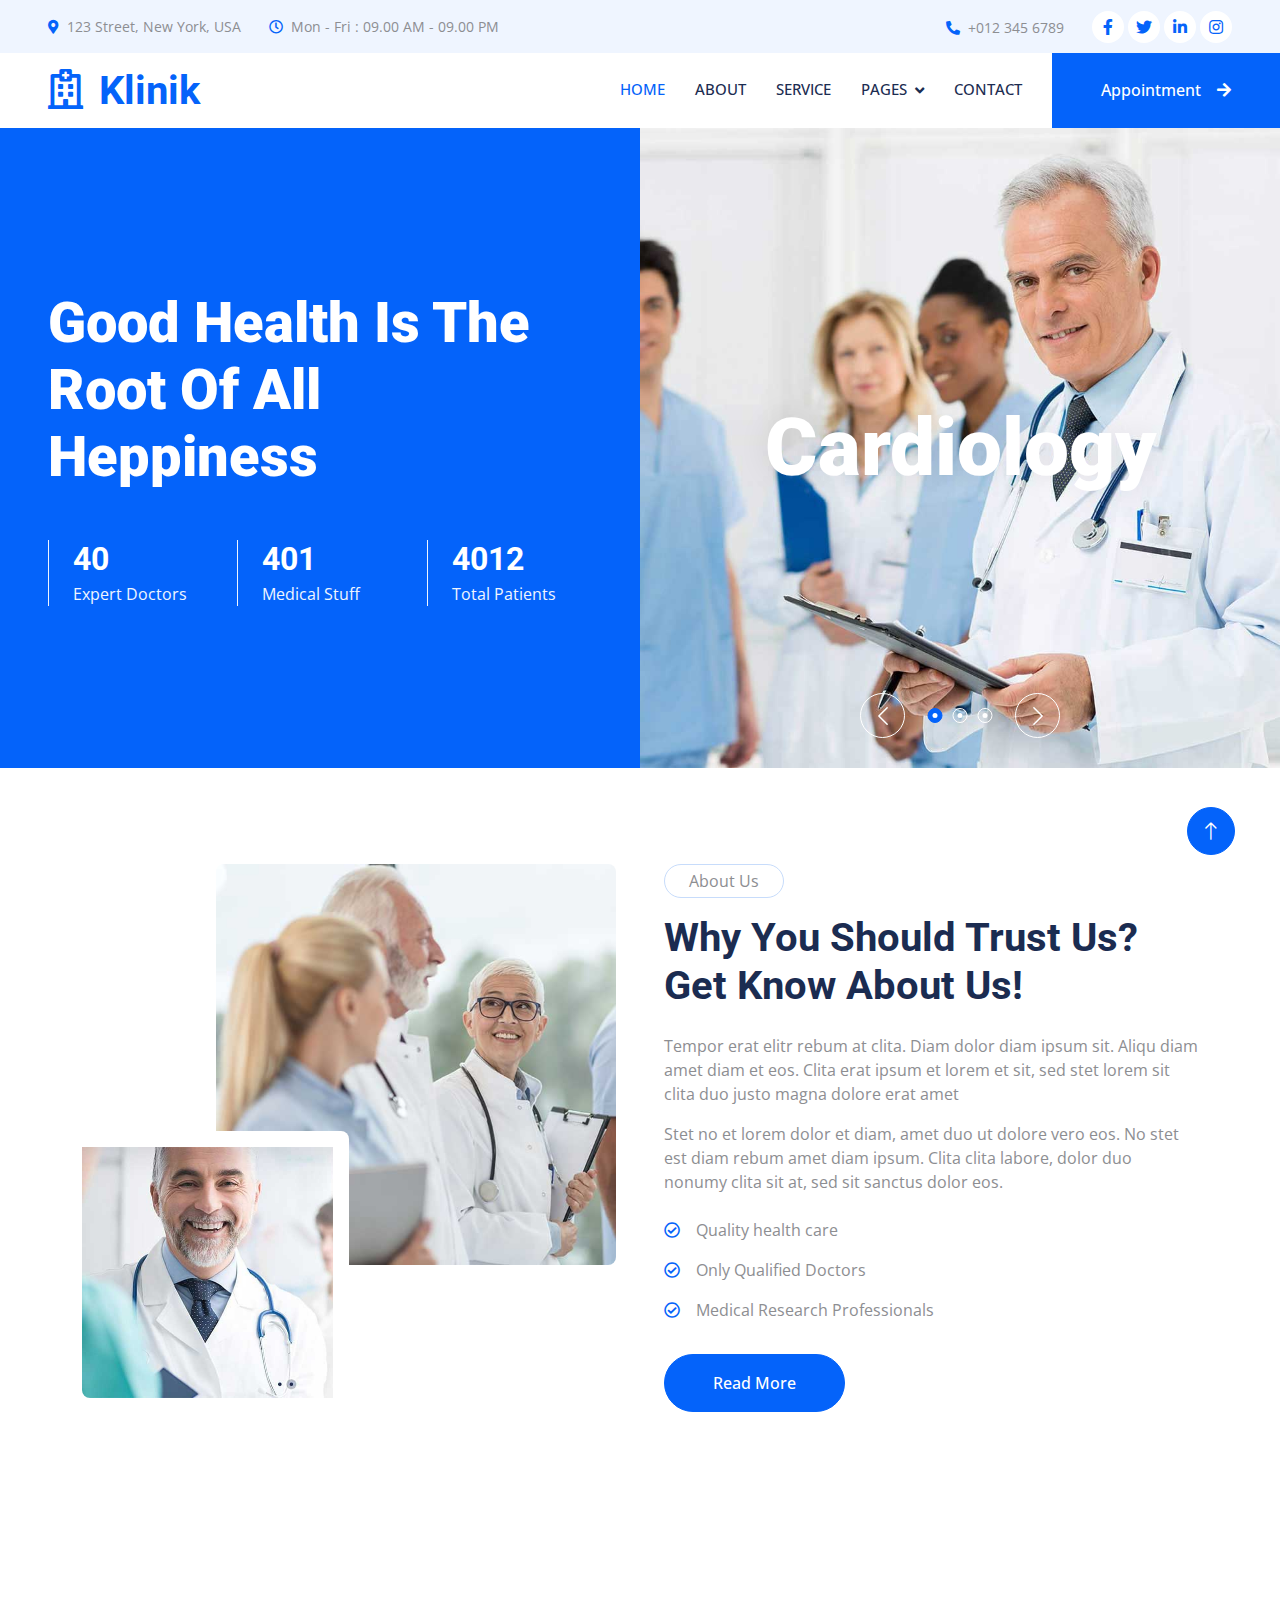
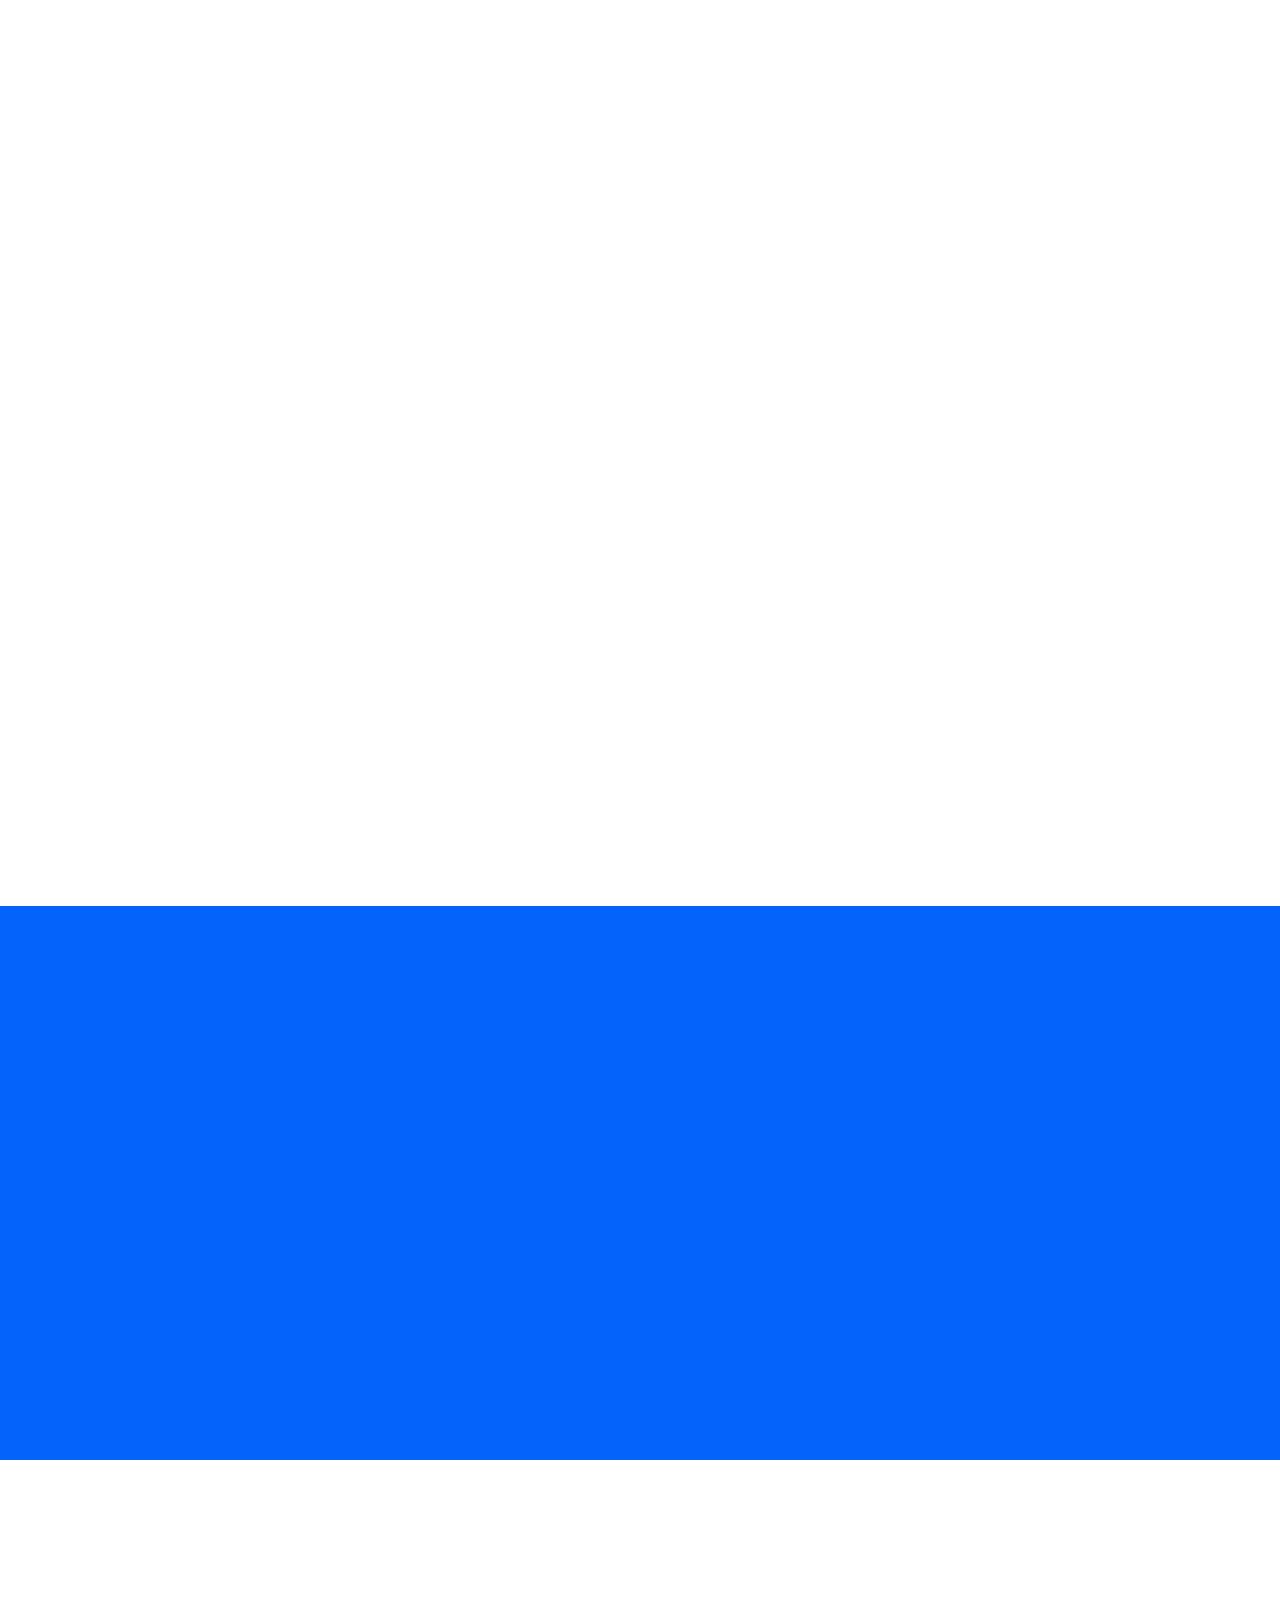
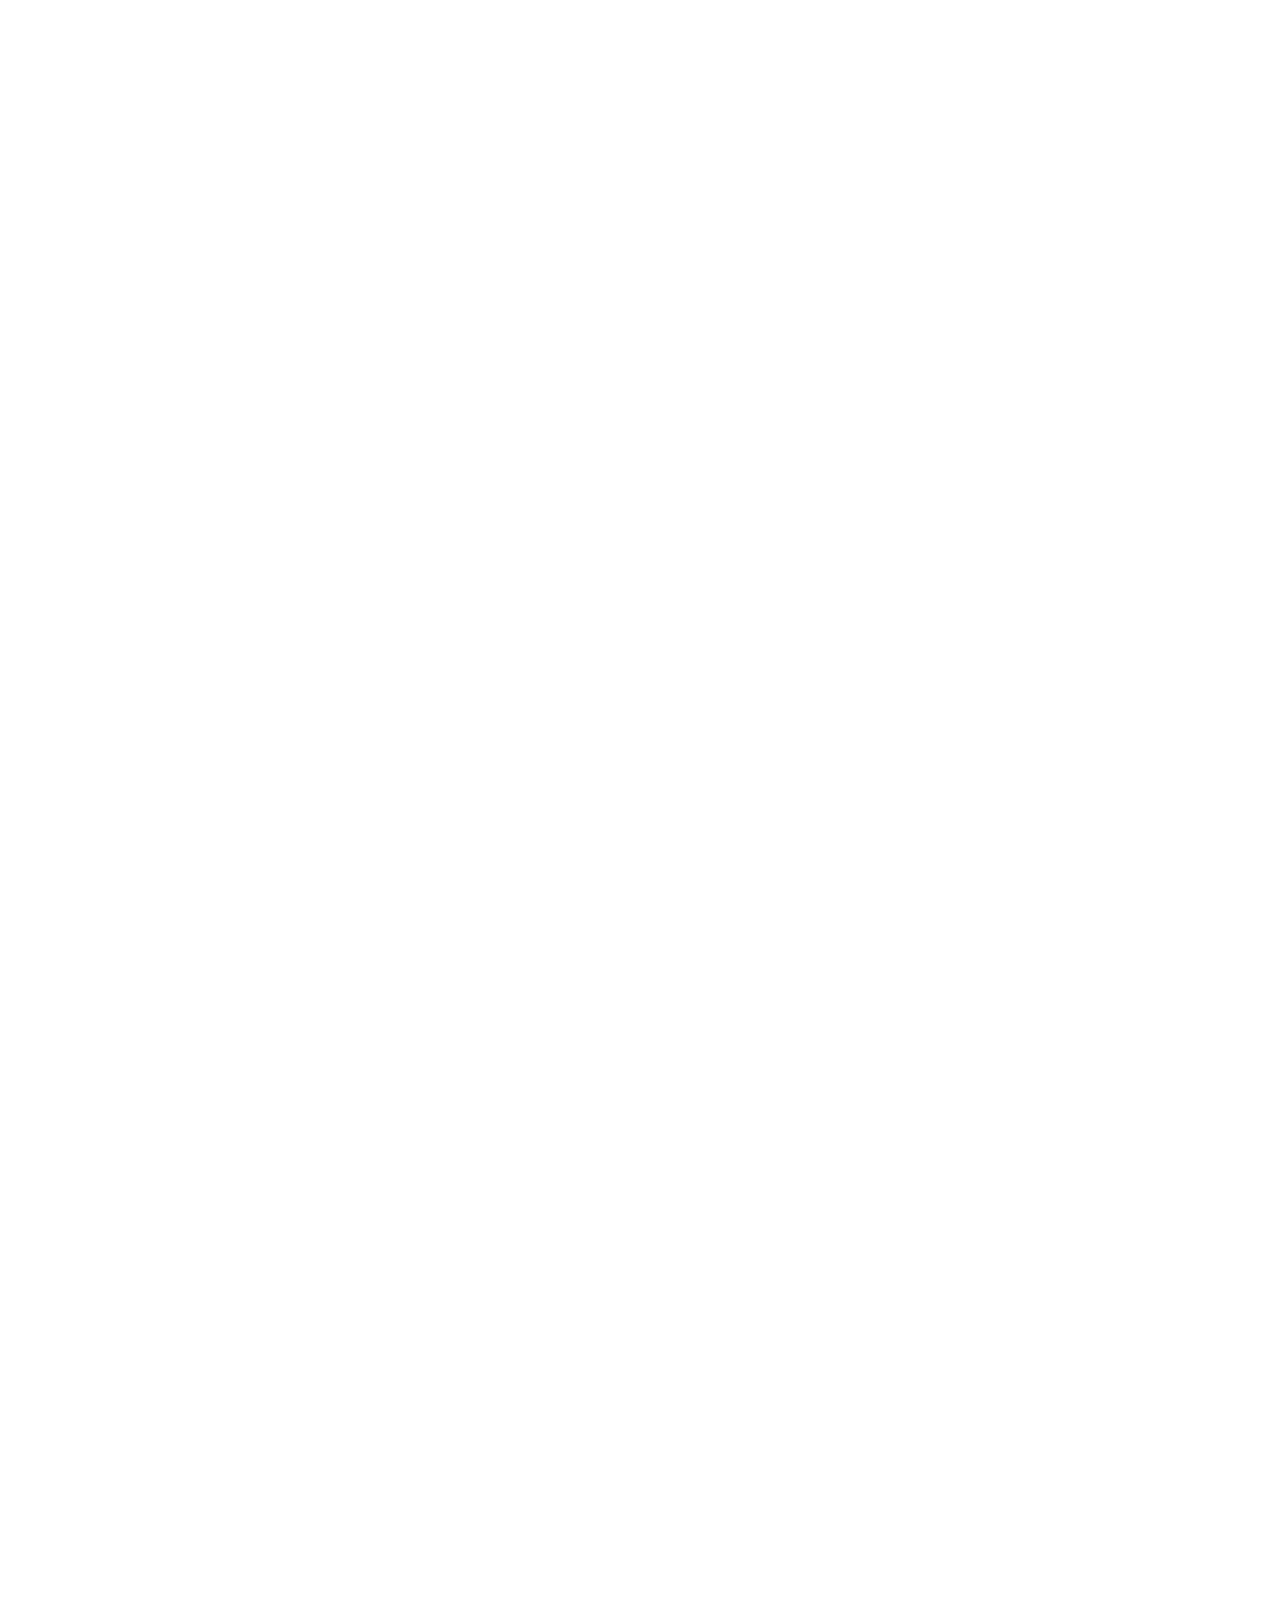
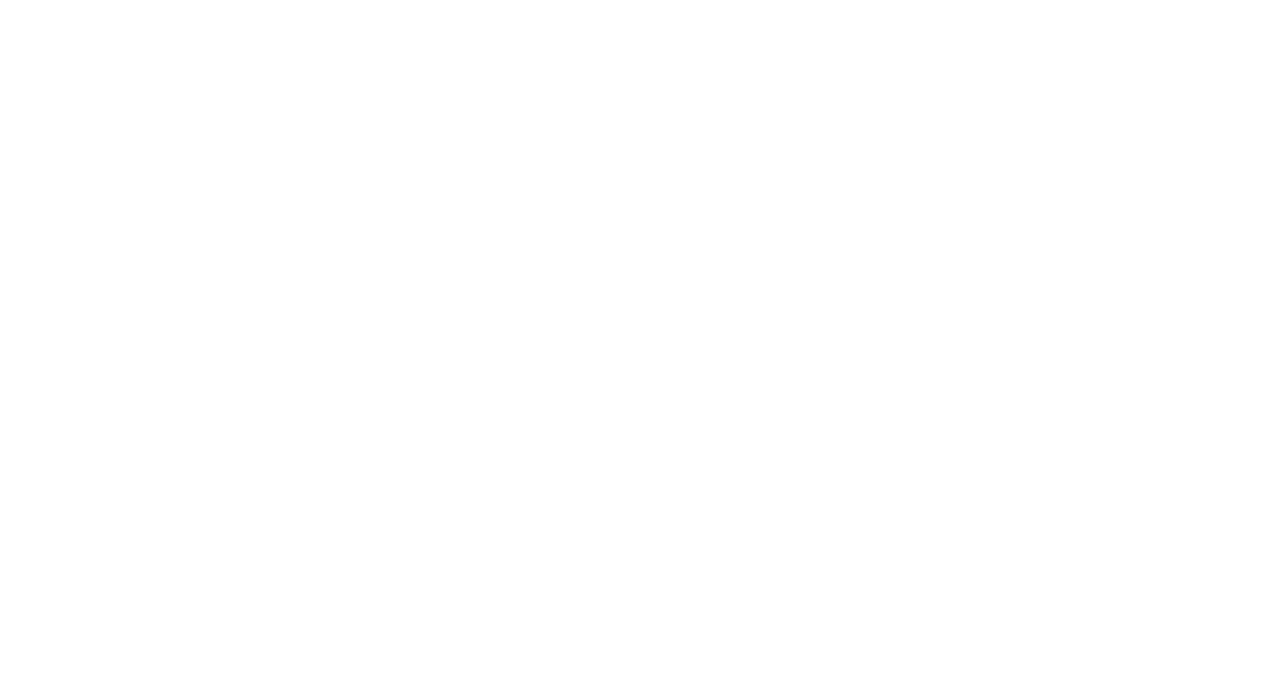
==== index.html @ 99c73f41 "initail commit" ====
<!DOCTYPE html>
<html lang="en">

<head>
    <meta charset="utf-8">
    <title>Klinik - Clinic Website Template</title>
    <meta content="width=device-width, initial-scale=1.0" name="viewport">
    <meta content="" name="keywords">
    <meta content="" name="description">

    <!-- Favicon -->
    <link href="img/favicon.ico" rel="icon">

    <!-- Google Web Fonts -->
    <link rel="preconnect" href="https://fonts.googleapis.com">
    <link rel="preconnect" href="https://fonts.gstatic.com" crossorigin>
    <link href="https://fonts.googleapis.com/css2?family=Open+Sans:wght@400;500&family=Roboto:wght@500;700;900&display=swap" rel="stylesheet"> 

    <!-- Icon Font Stylesheet -->
    <link href="https://cdnjs.cloudflare.com/ajax/libs/font-awesome/5.10.0/css/all.min.css" rel="stylesheet">
    <link href="https://cdn.jsdelivr.net/npm/bootstrap-icons@1.4.1/font/bootstrap-icons.css" rel="stylesheet">

    <!-- Libraries Stylesheet -->
    <link href="lib/animate/animate.min.css" rel="stylesheet">
    <link href="lib/owlcarousel/assets/owl.carousel.min.css" rel="stylesheet">
    <link href="lib/tempusdominus/css/tempusdominus-bootstrap-4.min.css" rel="stylesheet" />

    <!-- Customized Bootstrap Stylesheet -->
    <link href="css/bootstrap.min.css" rel="stylesheet">

    <!-- Template Stylesheet -->
    <link href="css/style.css" rel="stylesheet">
</head>

<body>
    <!-- Spinner Start -->
    <div id="spinner" class="show bg-white position-fixed translate-middle w-100 vh-100 top-50 start-50 d-flex align-items-center justify-content-center">
        <div class="spinner-grow text-primary" style="width: 3rem; height: 3rem;" role="status">
            <span class="sr-only">Loading...</span>
        </div>
    </div>
    <!-- Spinner End -->


    <!-- Topbar Start -->
    <div class="container-fluid bg-light p-0 wow fadeIn" data-wow-delay="0.1s">
        <div class="row gx-0 d-none d-lg-flex">
            <div class="col-lg-7 px-5 text-start">
                <div class="h-100 d-inline-flex align-items-center py-3 me-4">
                    <small class="fa fa-map-marker-alt text-primary me-2"></small>
                    <small>123 Street, New York, USA</small>
                </div>
                <div class="h-100 d-inline-flex align-items-center py-3">
                    <small class="far fa-clock text-primary me-2"></small>
                    <small>Mon - Fri : 09.00 AM - 09.00 PM</small>
                </div>
            </div>
            <div class="col-lg-5 px-5 text-end">
                <div class="h-100 d-inline-flex align-items-center py-3 me-4">
                    <small class="fa fa-phone-alt text-primary me-2"></small>
                    <small>+012 345 6789</small>
                </div>
                <div class="h-100 d-inline-flex align-items-center">
                    <a class="btn btn-sm-square rounded-circle bg-white text-primary me-1" href=""><i class="fab fa-facebook-f"></i></a>
                    <a class="btn btn-sm-square rounded-circle bg-white text-primary me-1" href=""><i class="fab fa-twitter"></i></a>
                    <a class="btn btn-sm-square rounded-circle bg-white text-primary me-1" href=""><i class="fab fa-linkedin-in"></i></a>
                    <a class="btn btn-sm-square rounded-circle bg-white text-primary me-0" href=""><i class="fab fa-instagram"></i></a>
                </div>
            </div>
        </div>
    </div>
    <!-- Topbar End -->


    <!-- Navbar Start -->
    <nav class="navbar navbar-expand-lg bg-white navbar-light sticky-top p-0 wow fadeIn" data-wow-delay="0.1s">
        <a href="index.html" class="navbar-brand d-flex align-items-center px-4 px-lg-5">
            <h1 class="m-0 text-primary"><i class="far fa-hospital me-3"></i>Klinik</h1>
        </a>
        <button type="button" class="navbar-toggler me-4" data-bs-toggle="collapse" data-bs-target="#navbarCollapse">
            <span class="navbar-toggler-icon"></span>
        </button>
        <div class="collapse navbar-collapse" id="navbarCollapse">
            <div class="navbar-nav ms-auto p-4 p-lg-0">
                <a href="index.html" class="nav-item nav-link active">Home</a>
                <a href="about.html" class="nav-item nav-link">About</a>
                <a href="service.html" class="nav-item nav-link">Service</a>
                <div class="nav-item dropdown">
                    <a href="#" class="nav-link dropdown-toggle" data-bs-toggle="dropdown">Pages</a>
                    <div class="dropdown-menu rounded-0 rounded-bottom m-0">
                        <a href="feature.html" class="dropdown-item">Feature</a>
                        <a href="team.html" class="dropdown-item">Our Doctor</a>
                        <a href="appointment.html" class="dropdown-item">Appointment</a>
                        <a href="testimonial.html" class="dropdown-item">Testimonial</a>
                        <a href="404.html" class="dropdown-item">404 Page</a>
                    </div>
                </div>
                <a href="contact.html" class="nav-item nav-link">Contact</a>
            </div>
            <a href="" class="btn btn-primary rounded-0 py-4 px-lg-5 d-none d-lg-block">Appointment<i class="fa fa-arrow-right ms-3"></i></a>
        </div>
    </nav>
    <!-- Navbar End -->


    <!-- Header Start -->
    <div class="container-fluid header bg-primary p-0 mb-5">
        <div class="row g-0 align-items-center flex-column-reverse flex-lg-row">
            <div class="col-lg-6 p-5 wow fadeIn" data-wow-delay="0.1s">
                <h1 class="display-4 text-white mb-5">Good Health Is The Root Of All Heppiness</h1>
                <div class="row g-4">
                    <div class="col-sm-4">
                        <div class="border-start border-light ps-4">
                            <h2 class="text-white mb-1" data-toggle="counter-up">123</h2>
                            <p class="text-light mb-0">Expert Doctors</p>
                        </div>
                    </div>
                    <div class="col-sm-4">
                        <div class="border-start border-light ps-4">
                            <h2 class="text-white mb-1" data-toggle="counter-up">1234</h2>
                            <p class="text-light mb-0">Medical Stuff</p>
                        </div>
                    </div>
                    <div class="col-sm-4">
                        <div class="border-start border-light ps-4">
                            <h2 class="text-white mb-1" data-toggle="counter-up">12345</h2>
                            <p class="text-light mb-0">Total Patients</p>
                        </div>
                    </div>
                </div>
            </div>
            <div class="col-lg-6 wow fadeIn" data-wow-delay="0.5s">
                <div class="owl-carousel header-carousel">
                    <div class="owl-carousel-item position-relative">
                        <img class="img-fluid" src="img/carousel-1.jpg" alt="">
                        <div class="owl-carousel-text">
                            <h1 class="display-1 text-white mb-0">Cardiology</h1>
                        </div>
                    </div>
                    <div class="owl-carousel-item position-relative">
                        <img class="img-fluid" src="img/carousel-2.jpg" alt="">
                        <div class="owl-carousel-text">
                            <h1 class="display-1 text-white mb-0">Neurology</h1>
                        </div>
                    </div>
                    <div class="owl-carousel-item position-relative">
                        <img class="img-fluid" src="img/carousel-3.jpg" alt="">
                        <div class="owl-carousel-text">
                            <h1 class="display-1 text-white mb-0">Pulmonary</h1>
                        </div>
                    </div>
                </div>
            </div>
        </div>
    </div>
    <!-- Header End -->


    <!-- About Start -->
    <div class="container-xxl py-5">
        <div class="container">
            <div class="row g-5">
                <div class="col-lg-6 wow fadeIn" data-wow-delay="0.1s">
                    <div class="d-flex flex-column">
                        <img class="img-fluid rounded w-75 align-self-end" src="img/about-1.jpg" alt="">
                        <img class="img-fluid rounded w-50 bg-white pt-3 pe-3" src="img/about-2.jpg" alt="" style="margin-top: -25%;">
                    </div>
                </div>
                <div class="col-lg-6 wow fadeIn" data-wow-delay="0.5s">
                    <p class="d-inline-block border rounded-pill py-1 px-4">About Us</p>
                    <h1 class="mb-4">Why You Should Trust Us? Get Know About Us!</h1>
                    <p>Tempor erat elitr rebum at clita. Diam dolor diam ipsum sit. Aliqu diam amet diam et eos. Clita erat ipsum et lorem et sit, sed stet lorem sit clita duo justo magna dolore erat amet</p>
                    <p class="mb-4">Stet no et lorem dolor et diam, amet duo ut dolore vero eos. No stet est diam rebum amet diam ipsum. Clita clita labore, dolor duo nonumy clita sit at, sed sit sanctus dolor eos.</p>
                    <p><i class="far fa-check-circle text-primary me-3"></i>Quality health care</p>
                    <p><i class="far fa-check-circle text-primary me-3"></i>Only Qualified Doctors</p>
                    <p><i class="far fa-check-circle text-primary me-3"></i>Medical Research Professionals</p>
                    <a class="btn btn-primary rounded-pill py-3 px-5 mt-3" href="">Read More</a>
                </div>
            </div>
        </div>
    </div>
    <!-- About End -->


    <!-- Service Start -->
    <div class="container-xxl py-5">
        <div class="container">
            <div class="text-center mx-auto mb-5 wow fadeInUp" data-wow-delay="0.1s" style="max-width: 600px;">
                <p class="d-inline-block border rounded-pill py-1 px-4">Services</p>
                <h1>Health Care Solutions</h1>
            </div>
            <div class="row g-4">
                <div class="col-lg-4 col-md-6 wow fadeInUp" data-wow-delay="0.1s">
                    <div class="service-item bg-light rounded h-100 p-5">
                        <div class="d-inline-flex align-items-center justify-content-center bg-white rounded-circle mb-4" style="width: 65px; height: 65px;">
                            <i class="fa fa-heartbeat text-primary fs-4"></i>
                        </div>
                        <h4 class="mb-3">Cardiology</h4>
                        <p class="mb-4">Erat ipsum justo amet duo et elitr dolor, est duo duo eos lorem sed diam stet diam sed stet.</p>
                        <a class="btn" href=""><i class="fa fa-plus text-primary me-3"></i>Read More</a>
                    </div>
                </div>
                <div class="col-lg-4 col-md-6 wow fadeInUp" data-wow-delay="0.3s">
                    <div class="service-item bg-light rounded h-100 p-5">
                        <div class="d-inline-flex align-items-center justify-content-center bg-white rounded-circle mb-4" style="width: 65px; height: 65px;">
                            <i class="fa fa-x-ray text-primary fs-4"></i>
                        </div>
                        <h4 class="mb-3">Pulmonary</h4>
                        <p class="mb-4">Erat ipsum justo amet duo et elitr dolor, est duo duo eos lorem sed diam stet diam sed stet.</p>
                        <a class="btn" href=""><i class="fa fa-plus text-primary me-3"></i>Read More</a>
                    </div>
                </div>
                <div class="col-lg-4 col-md-6 wow fadeInUp" data-wow-delay="0.5s">
                    <div class="service-item bg-light rounded h-100 p-5">
                        <div class="d-inline-flex align-items-center justify-content-center bg-white rounded-circle mb-4" style="width: 65px; height: 65px;">
                            <i class="fa fa-brain text-primary fs-4"></i>
                        </div>
                        <h4 class="mb-3">Neurology</h4>
                        <p class="mb-4">Erat ipsum justo amet duo et elitr dolor, est duo duo eos lorem sed diam stet diam sed stet.</p>
                        <a class="btn" href=""><i class="fa fa-plus text-primary me-3"></i>Read More</a>
                    </div>
                </div>
                <div class="col-lg-4 col-md-6 wow fadeInUp" data-wow-delay="0.1s">
                    <div class="service-item bg-light rounded h-100 p-5">
                        <div class="d-inline-flex align-items-center justify-content-center bg-white rounded-circle mb-4" style="width: 65px; height: 65px;">
                            <i class="fa fa-wheelchair text-primary fs-4"></i>
                        </div>
                        <h4 class="mb-3">Orthopedics</h4>
                        <p class="mb-4">Erat ipsum justo amet duo et elitr dolor, est duo duo eos lorem sed diam stet diam sed stet.</p>
                        <a class="btn" href=""><i class="fa fa-plus text-primary me-3"></i>Read More</a>
                    </div>
                </div>
                <div class="col-lg-4 col-md-6 wow fadeInUp" data-wow-delay="0.3s">
                    <div class="service-item bg-light rounded h-100 p-5">
                        <div class="d-inline-flex align-items-center justify-content-center bg-white rounded-circle mb-4" style="width: 65px; height: 65px;">
                            <i class="fa fa-tooth text-primary fs-4"></i>
                        </div>
                        <h4 class="mb-3">Dental Surgery</h4>
                        <p class="mb-4">Erat ipsum justo amet duo et elitr dolor, est duo duo eos lorem sed diam stet diam sed stet.</p>
                        <a class="btn" href=""><i class="fa fa-plus text-primary me-3"></i>Read More</a>
                    </div>
                </div>
                <div class="col-lg-4 col-md-6 wow fadeInUp" data-wow-delay="0.5s">
                    <div class="service-item bg-light rounded h-100 p-5">
                        <div class="d-inline-flex align-items-center justify-content-center bg-white rounded-circle mb-4" style="width: 65px; height: 65px;">
                            <i class="fa fa-vials text-primary fs-4"></i>
                        </div>
                        <h4 class="mb-3">Laboratory</h4>
                        <p class="mb-4">Erat ipsum justo amet duo et elitr dolor, est duo duo eos lorem sed diam stet diam sed stet.</p>
                        <a class="btn" href=""><i class="fa fa-plus text-primary me-3"></i>Read More</a>
                    </div>
                </div>
            </div>
        </div>
    </div>
    <!-- Service End -->


    <!-- Feature Start -->
    <div class="container-fluid bg-primary overflow-hidden my-5 px-lg-0">
        <div class="container feature px-lg-0">
            <div class="row g-0 mx-lg-0">
                <div class="col-lg-6 feature-text py-5 wow fadeIn" data-wow-delay="0.1s">
                    <div class="p-lg-5 ps-lg-0">
                        <p class="d-inline-block border rounded-pill text-light py-1 px-4">Features</p>
                        <h1 class="text-white mb-4">Why Choose Us</h1>
                        <p class="text-white mb-4 pb-2">Tempor erat elitr rebum at clita. Diam dolor diam ipsum sit. Aliqu diam amet diam et eos. Clita erat ipsum et lorem et sit, sed stet lorem sit clita duo justo erat amet</p>
                        <div class="row g-4">
                            <div class="col-6">
                                <div class="d-flex align-items-center">
                                    <div class="d-flex flex-shrink-0 align-items-center justify-content-center rounded-circle bg-light" style="width: 55px; height: 55px;">
                                        <i class="fa fa-user-md text-primary"></i>
                                    </div>
                                    <div class="ms-4">
                                        <p class="text-white mb-2">Experience</p>
                                        <h5 class="text-white mb-0">Doctors</h5>
                                    </div>
                                </div>
                            </div>
                            <div class="col-6">
                                <div class="d-flex align-items-center">
                                    <div class="d-flex flex-shrink-0 align-items-center justify-content-center rounded-circle bg-light" style="width: 55px; height: 55px;">
                                        <i class="fa fa-check text-primary"></i>
                                    </div>
                                    <div class="ms-4">
                                        <p class="text-white mb-2">Quality</p>
                                        <h5 class="text-white mb-0">Services</h5>
                                    </div>
                                </div>
                            </div>
                            <div class="col-6">
                                <div class="d-flex align-items-center">
                                    <div class="d-flex flex-shrink-0 align-items-center justify-content-center rounded-circle bg-light" style="width: 55px; height: 55px;">
                                        <i class="fa fa-comment-medical text-primary"></i>
                                    </div>
                                    <div class="ms-4">
                                        <p class="text-white mb-2">Positive</p>
                                        <h5 class="text-white mb-0">Consultation</h5>
                                    </div>
                                </div>
                            </div>
                            <div class="col-6">
                                <div class="d-flex align-items-center">
                                    <div class="d-flex flex-shrink-0 align-items-center justify-content-center rounded-circle bg-light" style="width: 55px; height: 55px;">
                                        <i class="fa fa-headphones text-primary"></i>
                                    </div>
                                    <div class="ms-4">
                                        <p class="text-white mb-2">24 Hours</p>
                                        <h5 class="text-white mb-0">Support</h5>
                                    </div>
                                </div>
                            </div>
                        </div>
                    </div>
                </div>
                <div class="col-lg-6 pe-lg-0 wow fadeIn" data-wow-delay="0.5s" style="min-height: 400px;">
                    <div class="position-relative h-100">
                        <img class="position-absolute img-fluid w-100 h-100" src="img/feature.jpg" style="object-fit: cover;" alt="">
                    </div>
                </div>
            </div>
        </div>
    </div>
    <!-- Feature End -->


    <!-- Team Start -->
    <div class="container-xxl py-5">
        <div class="container">
            <div class="text-center mx-auto mb-5 wow fadeInUp" data-wow-delay="0.1s" style="max-width: 600px;">
                <p class="d-inline-block border rounded-pill py-1 px-4">Doctors</p>
                <h1>Our Experience Doctors</h1>
            </div>
            <div class="row g-4">
                <div class="col-lg-3 col-md-6 wow fadeInUp" data-wow-delay="0.1s">
                    <div class="team-item position-relative rounded overflow-hidden">
                        <div class="overflow-hidden">
                            <img class="img-fluid" src="img/team-1.jpg" alt="">
                        </div>
                        <div class="team-text bg-light text-center p-4">
                            <h5>Doctor Name</h5>
                            <p class="text-primary">Department</p>
                            <div class="team-social text-center">
                                <a class="btn btn-square" href=""><i class="fab fa-facebook-f"></i></a>
                                <a class="btn btn-square" href=""><i class="fab fa-twitter"></i></a>
                                <a class="btn btn-square" href=""><i class="fab fa-instagram"></i></a>
                            </div>
                        </div>
                    </div>
                </div>
                <div class="col-lg-3 col-md-6 wow fadeInUp" data-wow-delay="0.3s">
                    <div class="team-item position-relative rounded overflow-hidden">
                        <div class="overflow-hidden">
                            <img class="img-fluid" src="img/team-2.jpg" alt="">
                        </div>
                        <div class="team-text bg-light text-center p-4">
                            <h5>Doctor Name</h5>
                            <p class="text-primary">Department</p>
                            <div class="team-social text-center">
                                <a class="btn btn-square" href=""><i class="fab fa-facebook-f"></i></a>
                                <a class="btn btn-square" href=""><i class="fab fa-twitter"></i></a>
                                <a class="btn btn-square" href=""><i class="fab fa-instagram"></i></a>
                            </div>
                        </div>
                    </div>
                </div>
                <div class="col-lg-3 col-md-6 wow fadeInUp" data-wow-delay="0.5s">
                    <div class="team-item position-relative rounded overflow-hidden">
                        <div class="overflow-hidden">
                            <img class="img-fluid" src="img/team-3.jpg" alt="">
                        </div>
                        <div class="team-text bg-light text-center p-4">
                            <h5>Doctor Name</h5>
                            <p class="text-primary">Department</p>
                            <div class="team-social text-center">
                                <a class="btn btn-square" href=""><i class="fab fa-facebook-f"></i></a>
                                <a class="btn btn-square" href=""><i class="fab fa-twitter"></i></a>
                                <a class="btn btn-square" href=""><i class="fab fa-instagram"></i></a>
                            </div>
                        </div>
                    </div>
                </div>
                <div class="col-lg-3 col-md-6 wow fadeInUp" data-wow-delay="0.7s">
                    <div class="team-item position-relative rounded overflow-hidden">
                        <div class="overflow-hidden">
                            <img class="img-fluid" src="img/team-4.jpg" alt="">
                        </div>
                        <div class="team-text bg-light text-center p-4">
                            <h5>Doctor Name</h5>
                            <p class="text-primary">Department</p>
                            <div class="team-social text-center">
                                <a class="btn btn-square" href=""><i class="fab fa-facebook-f"></i></a>
                                <a class="btn btn-square" href=""><i class="fab fa-twitter"></i></a>
                                <a class="btn btn-square" href=""><i class="fab fa-instagram"></i></a>
                            </div>
                        </div>
                    </div>
                </div>
            </div>
        </div>
    </div>
    <!-- Team End -->


    <!-- Appointment Start -->
    <div class="container-xxl py-5">
        <div class="container">
            <div class="row g-5">
                <div class="col-lg-6 wow fadeInUp" data-wow-delay="0.1s">
                    <p class="d-inline-block border rounded-pill py-1 px-4">Appointment</p>
                    <h1 class="mb-4">Make An Appointment To Visit Our Doctor</h1>
                    <p class="mb-4">Tempor erat elitr rebum at clita. Diam dolor diam ipsum sit. Aliqu diam amet diam et eos. Clita erat ipsum et lorem et sit, sed stet lorem sit clita duo justo magna dolore erat amet</p>
                    <div class="bg-light rounded d-flex align-items-center p-5 mb-4">
                        <div class="d-flex flex-shrink-0 align-items-center justify-content-center rounded-circle bg-white" style="width: 55px; height: 55px;">
                            <i class="fa fa-phone-alt text-primary"></i>
                        </div>
                        <div class="ms-4">
                            <p class="mb-2">Call Us Now</p>
                            <h5 class="mb-0">+012 345 6789</h5>
                        </div>
                    </div>
                    <div class="bg-light rounded d-flex align-items-center p-5">
                        <div class="d-flex flex-shrink-0 align-items-center justify-content-center rounded-circle bg-white" style="width: 55px; height: 55px;">
                            <i class="fa fa-envelope-open text-primary"></i>
                        </div>
                        <div class="ms-4">
                            <p class="mb-2">Mail Us Now</p>
                            <h5 class="mb-0">info@example.com</h5>
                        </div>
                    </div>
                </div>
                <div class="col-lg-6 wow fadeInUp" data-wow-delay="0.5s">
                    <div class="bg-light rounded h-100 d-flex align-items-center p-5">
                        <form>
                            <div class="row g-3">
                                <div class="col-12 col-sm-6">
                                    <input type="text" class="form-control border-0" placeholder="Your Name" style="height: 55px;">
                                </div>
                                <div class="col-12 col-sm-6">
                                    <input type="email" class="form-control border-0" placeholder="Your Email" style="height: 55px;">
                                </div>
                                <div class="col-12 col-sm-6">
                                    <input type="text" class="form-control border-0" placeholder="Your Mobile" style="height: 55px;">
                                </div>
                                <div class="col-12 col-sm-6">
                                    <select class="form-select border-0" style="height: 55px;">
                                        <option selected>Choose Doctor</option>
                                        <option value="1">Doctor 1</option>
                                        <option value="2">Doctor 2</option>
                                        <option value="3">Doctor 3</option>
                                    </select>
                                </div>
                                <div class="col-12 col-sm-6">
                                    <div class="date" id="date" data-target-input="nearest">
                                        <input type="text"
                                            class="form-control border-0 datetimepicker-input"
                                            placeholder="Choose Date" data-target="#date" data-toggle="datetimepicker" style="height: 55px;">
                                    </div>
                                </div>
                                <div class="col-12 col-sm-6">
                                    <div class="time" id="time" data-target-input="nearest">
                                        <input type="text"
                                            class="form-control border-0 datetimepicker-input"
                                            placeholder="Choose Date" data-target="#time" data-toggle="datetimepicker" style="height: 55px;">
                                    </div>
                                </div>
                                <div class="col-12">
                                    <textarea class="form-control border-0" rows="5" placeholder="Describe your problem"></textarea>
                                </div>
                                <div class="col-12">
                                    <button class="btn btn-primary w-100 py-3" type="submit">Book Appointment</button>
                                </div>
                            </div>
                        </form>
                    </div>
                </div>
            </div>
        </div>
    </div>
    <!-- Appointment End -->


    <!-- Testimonial Start -->
    <div class="container-xxl py-5">
        <div class="container">
            <div class="text-center mx-auto mb-5 wow fadeInUp" data-wow-delay="0.1s" style="max-width: 600px;">
                <p class="d-inline-block border rounded-pill py-1 px-4">Testimonial</p>
                <h1>What Say Our Patients!</h1>
            </div>
            <div class="owl-carousel testimonial-carousel wow fadeInUp" data-wow-delay="0.1s">
                <div class="testimonial-item text-center">
                    <img class="img-fluid bg-light rounded-circle p-2 mx-auto mb-4" src="img/testimonial-1.jpg" style="width: 100px; height: 100px;">
                    <div class="testimonial-text rounded text-center p-4">
                        <p>Clita clita tempor justo dolor ipsum amet kasd amet duo justo duo duo labore sed sed. Magna ut diam sit et amet stet eos sed clita erat magna elitr erat sit sit erat at rebum justo sea clita.</p>
                        <h5 class="mb-1">Patient Name</h5>
                        <span class="fst-italic">Profession</span>
                    </div>
                </div>
                <div class="testimonial-item text-center">
                    <img class="img-fluid bg-light rounded-circle p-2 mx-auto mb-4" src="img/testimonial-2.jpg" style="width: 100px; height: 100px;">
                    <div class="testimonial-text rounded text-center p-4">
                        <p>Clita clita tempor justo dolor ipsum amet kasd amet duo justo duo duo labore sed sed. Magna ut diam sit et amet stet eos sed clita erat magna elitr erat sit sit erat at rebum justo sea clita.</p>
                        <h5 class="mb-1">Patient Name</h5>
                        <span class="fst-italic">Profession</span>
                    </div>
                </div>
                <div class="testimonial-item text-center">
                    <img class="img-fluid bg-light rounded-circle p-2 mx-auto mb-4" src="img/testimonial-3.jpg" style="width: 100px; height: 100px;">
                    <div class="testimonial-text rounded text-center p-4">
                        <p>Clita clita tempor justo dolor ipsum amet kasd amet duo justo duo duo labore sed sed. Magna ut diam sit et amet stet eos sed clita erat magna elitr erat sit sit erat at rebum justo sea clita.</p>
                        <h5 class="mb-1">Patient Name</h5>
                        <span class="fst-italic">Profession</span>
                    </div>
                </div>
            </div>
        </div>
    </div>
    <!-- Testimonial End -->


    <!-- Footer Start -->
    <div class="container-fluid bg-dark text-light footer mt-5 pt-5 wow fadeIn" data-wow-delay="0.1s">
        <div class="container py-5">
            <div class="row g-5">
                <div class="col-lg-3 col-md-6">
                    <h5 class="text-light mb-4">Address</h5>
                    <p class="mb-2"><i class="fa fa-map-marker-alt me-3"></i>123 Street, New York, USA</p>
                    <p class="mb-2"><i class="fa fa-phone-alt me-3"></i>+012 345 67890</p>
                    <p class="mb-2"><i class="fa fa-envelope me-3"></i>info@example.com</p>
                    <div class="d-flex pt-2">
                        <a class="btn btn-outline-light btn-social rounded-circle" href=""><i class="fab fa-twitter"></i></a>
                        <a class="btn btn-outline-light btn-social rounded-circle" href=""><i class="fab fa-facebook-f"></i></a>
                        <a class="btn btn-outline-light btn-social rounded-circle" href=""><i class="fab fa-youtube"></i></a>
                        <a class="btn btn-outline-light btn-social rounded-circle" href=""><i class="fab fa-linkedin-in"></i></a>
                    </div>
                </div>
                <div class="col-lg-3 col-md-6">
                    <h5 class="text-light mb-4">Services</h5>
                    <a class="btn btn-link" href="">Cardiology</a>
                    <a class="btn btn-link" href="">Pulmonary</a>
                    <a class="btn btn-link" href="">Neurology</a>
                    <a class="btn btn-link" href="">Orthopedics</a>
                    <a class="btn btn-link" href="">Laboratory</a>
                </div>
                <div class="col-lg-3 col-md-6">
                    <h5 class="text-light mb-4">Quick Links</h5>
                    <a class="btn btn-link" href="">About Us</a>
                    <a class="btn btn-link" href="">Contact Us</a>
                    <a class="btn btn-link" href="">Our Services</a>
                    <a class="btn btn-link" href="">Terms & Condition</a>
                    <a class="btn btn-link" href="">Support</a>
                </div>
                <div class="col-lg-3 col-md-6">
                    <h5 class="text-light mb-4">Newsletter</h5>
                    <p>Dolor amet sit justo amet elitr clita ipsum elitr est.</p>
                    <div class="position-relative mx-auto" style="max-width: 400px;">
                        <input class="form-control border-0 w-100 py-3 ps-4 pe-5" type="text" placeholder="Your email">
                        <button type="button" class="btn btn-primary py-2 position-absolute top-0 end-0 mt-2 me-2">SignUp</button>
                    </div>
                </div>
            </div>
        </div>
        <div class="container">
            <div class="copyright">
                <div class="row">
                    <div class="col-md-6 text-center text-md-start mb-3 mb-md-0">
                        &copy; <a class="border-bottom" href="#">Your Site Name</a>, All Right Reserved.
                    </div>
                    <div class="col-md-6 text-center text-md-end">
                        <!--/*** This template is free as long as you keep the footer author’s credit link/attribution link/backlink. If you'd like to use the template without the footer author’s credit link/attribution link/backlink, you can purchase the Credit Removal License from "https://htmlcodex.com/credit-removal". Thank you for your support. ***/-->
                        Designed By <a class="border-bottom" href="https://htmlcodex.com">HTML Codex</a>
                    </div>
                </div>
            </div>
        </div>
    </div>
    <!-- Footer End -->


    <!-- Back to Top -->
    <a href="#" class="btn btn-lg btn-primary btn-lg-square rounded-circle back-to-top"><i class="bi bi-arrow-up"></i></a>


    <!-- JavaScript Libraries -->
    <script src="https://code.jquery.com/jquery-3.4.1.min.js"></script>
    <script src="https://cdn.jsdelivr.net/npm/bootstrap@5.0.0/dist/js/bootstrap.bundle.min.js"></script>
    <script src="lib/wow/wow.min.js"></script>
    <script src="lib/easing/easing.min.js"></script>
    <script src="lib/waypoints/waypoints.min.js"></script>
    <script src="lib/counterup/counterup.min.js"></script>
    <script src="lib/owlcarousel/owl.carousel.min.js"></script>
    <script src="lib/tempusdominus/js/moment.min.js"></script>
    <script src="lib/tempusdominus/js/moment-timezone.min.js"></script>
    <script src="lib/tempusdominus/js/tempusdominus-bootstrap-4.min.js"></script>

    <!-- Template Javascript -->
    <script src="js/main.js"></script>
</body>

</html>
---- css/style.css ----
/********** Template CSS **********/
:root {
    --primary: #0463FA;
    --light: #EFF5FF;
    --dark: #1B2C51;
}

.fw-medium {
    font-weight: 500 !important;
}

.fw-bold {
    font-weight: 700 !important;
}

.fw-black {
    font-weight: 900 !important;
}

.back-to-top {
    position: fixed;
    display: none;
    right: 45px;
    bottom: 45px;
    z-index: 99;
}


/*** Spinner ***/
#spinner {
    opacity: 0;
    visibility: hidden;
    transition: opacity .5s ease-out, visibility 0s linear .5s;
    z-index: 99999;
}

#spinner.show {
    transition: opacity .5s ease-out, visibility 0s linear 0s;
    visibility: visible;
    opacity: 1;
}


/*** Button ***/
.btn {
    font-weight: 500;
    transition: .5s;
}

.btn.btn-primary,
.btn.btn-secondary {
    color: #FFFFFF;
}

.btn-square {
    width: 38px;
    height: 38px;
}

.btn-sm-square {
    width: 32px;
    height: 32px;
}

.btn-lg-square {
    width: 48px;
    height: 48px;
}

.btn-square,
.btn-sm-square,
.btn-lg-square {
    padding: 0;
    display: flex;
    align-items: center;
    justify-content: center;
    font-weight: normal;
}


/*** Navbar ***/
.navbar .dropdown-toggle::after {
    border: none;
    content: "\f107";
    font-family: "Font Awesome 5 Free";
    font-weight: 900;
    vertical-align: middle;
    margin-left: 8px;
}

.navbar .navbar-nav .nav-link {
    margin-right: 30px;
    padding: 25px 0;
    color: #FFFFFF;
    font-size: 15px;
    font-weight: 500;
    text-transform: uppercase;
    outline: none;
}

.navbar .navbar-nav .nav-link:hover,
.navbar .navbar-nav .nav-link.active {
    color: var(--primary);
}

@media (max-width: 991.98px) {
    .navbar .navbar-nav .nav-link  {
        margin-right: 0;
        padding: 10px 0;
    }

    .navbar .navbar-nav {
        border-top: 1px solid #EEEEEE;
    }
}

.navbar .navbar-brand,
.navbar a.btn {
    height: 75px;
}

.navbar .navbar-nav .nav-link {
    color: var(--dark);
    font-weight: 500;
}

.navbar.sticky-top {
    top: -100px;
    transition: .5s;
}

@media (min-width: 992px) {
    .navbar .nav-item .dropdown-menu {
        display: block;
        border: none;
        margin-top: 0;
        top: 150%;
        opacity: 0;
        visibility: hidden;
        transition: .5s;
    }

    .navbar .nav-item:hover .dropdown-menu {
        top: 100%;
        visibility: visible;
        transition: .5s;
        opacity: 1;
    }
}


/*** Header ***/
.header-carousel .owl-carousel-text {
    position: absolute;
    width: 100%;
    height: 100%;
    padding: 3rem;
    top: 0;
    left: 0;
    display: flex;
    align-items: center;
    justify-content: center;
    text-shadow: 0 0 30px rgba(0, 0, 0, .1);
}

.header-carousel .owl-nav {
    position: absolute;
    width: 200px;
    height: 45px;
    bottom: 30px;
    left: 50%;
    transform: translateX(-50%);
    display: flex;
    justify-content: space-between;
}

.header-carousel .owl-nav .owl-prev,
.header-carousel .owl-nav .owl-next {
    width: 45px;
    height: 45px;
    display: flex;
    align-items: center;
    justify-content: center;
    color: #FFFFFF;
    background: transparent;
    border: 1px solid #FFFFFF;
    border-radius: 45px;
    font-size: 22px;
    transition: .5s;
}

.header-carousel .owl-nav .owl-prev:hover,
.header-carousel .owl-nav .owl-next:hover {
    background: var(--primary);
    border-color: var(--primary);
}

.header-carousel .owl-dots {
    position: absolute;
    height: 45px;
    bottom: 30px;
    left: 50%;
    transform: translateX(-50%);
    display: flex;
    align-items: center;
    justify-content: center;
}

.header-carousel .owl-dot {
    position: relative;
    display: inline-block;
    margin: 0 5px;
    width: 15px;
    height: 15px;
    background: transparent;
    border: 1px solid #FFFFFF;
    border-radius: 15px;
    transition: .5s;
}

.header-carousel .owl-dot::after {
    position: absolute;
    content: "";
    width: 5px;
    height: 5px;
    top: 4px;
    left: 4px;
    background: #FFFFFF;
    border-radius: 5px;
}

.header-carousel .owl-dot.active {
    background: var(--primary);
    border-color: var(--primary);
}

.page-header {
    background: url(../img/header-page.jpg) top center no-repeat;
    background-size: cover;
    text-shadow: 0 0 30px rgba(0, 0, 0, .1);
}

.breadcrumb-item + .breadcrumb-item::before {
    color: var(--light);
}


/*** Service ***/
.service-item {
    transition: .5s;
}

.service-item:hover {
    margin-top: -10px;
    box-shadow: 0 .5rem 1.5rem rgba(0, 0, 0, .08);
}

.service-item .btn {
    width: 40px;
    height: 40px;
    display: inline-flex;
    align-items: center;
    background: #FFFFFF;
    border-radius: 40px;
    white-space: nowrap;
    overflow: hidden;
    transition: .5s;
}

.service-item:hover .btn {
    width: 140px;
}


/*** Feature ***/
@media (min-width: 992px) {
    .container.feature {
        max-width: 100% !important;
    }

    .feature-text  {
        padding-left: calc(((100% - 960px) / 2) + .75rem);
    }
}

@media (min-width: 1200px) {
    .feature-text  {
        padding-left: calc(((100% - 1140px) / 2) + .75rem);
    }
}

@media (min-width: 1400px) {
    .feature-text  {
        padding-left: calc(((100% - 1320px) / 2) + .75rem);
    }
}


/*** Team ***/
.team-item img {
    position: relative;
    top: 0;
    transition: .5s;
}

.team-item:hover img {
    top: -30px;
}

.team-item .team-text {
    position: relative;
    height: 100px;
    transition: .5s;
}

.team-item:hover .team-text {
    margin-top: -60px;
    height: 160px;
}

.team-item .team-text .team-social {
    opacity: 0;
    transition: .5s;
}

.team-item:hover .team-text .team-social {
    opacity: 1;
}

.team-item .team-social .btn {
    display: inline-flex;
    color: var(--primary);
    background: #FFFFFF;
    border-radius: 40px;
}

.team-item .team-social .btn:hover {
    color: #FFFFFF;
    background: var(--primary);
}


/*** Appointment ***/
.bootstrap-datetimepicker-widget.bottom {
    top: auto !important;
}

.bootstrap-datetimepicker-widget .table * {
    border-bottom-width: 0px;
}

.bootstrap-datetimepicker-widget .table th {
    font-weight: 500;
}

.bootstrap-datetimepicker-widget.dropdown-menu {
    padding: 10px;
    border-radius: 2px;
}

.bootstrap-datetimepicker-widget table td.active,
.bootstrap-datetimepicker-widget table td.active:hover {
    background: var(--primary);
}

.bootstrap-datetimepicker-widget table td.today::before {
    border-bottom-color: var(--primary);
}


/*** Testimonial ***/
.testimonial-carousel::before {
    position: absolute;
    content: "";
    top: 0;
    left: 0;
    height: 100%;
    width: 0;
    background: linear-gradient(to right, rgba(255, 255, 255, 1) 0%, rgba(255, 255, 255, 0) 100%);
    z-index: 1;
}

.testimonial-carousel::after {
    position: absolute;
    content: "";
    top: 0;
    right: 0;
    height: 100%;
    width: 0;
    background: linear-gradient(to left, rgba(255, 255, 255, 1) 0%, rgba(255, 255, 255, 0) 100%);
    z-index: 1;
}

@media (min-width: 768px) {
    .testimonial-carousel::before,
    .testimonial-carousel::after {
        width: 200px;
    }
}

@media (min-width: 992px) {
    .testimonial-carousel::before,
    .testimonial-carousel::after {
        width: 300px;
    }
}

.testimonial-carousel .owl-item .testimonial-text {
    background: var(--light);
    transform: scale(.8);
    transition: .5s;
}

.testimonial-carousel .owl-item.center .testimonial-text {
    background: var(--primary);
    transform: scale(1);
}

.testimonial-carousel .owl-item .testimonial-text *,
.testimonial-carousel .owl-item .testimonial-item img {
    transition: .5s;
}

.testimonial-carousel .owl-item.center .testimonial-text * {
    color: var(--light) !important;
}

.testimonial-carousel .owl-item.center .testimonial-item img {
    background: var(--primary) !important;
} 

.testimonial-carousel .owl-nav {
    position: absolute;
    width: 350px;
    top: 15px;
    left: 50%;
    transform: translateX(-50%);
    display: flex;
    justify-content: space-between;
    opacity: 0;
    transition: .5s;
    z-index: 1;
}

.testimonial-carousel:hover .owl-nav {
    width: 300px;
    opacity: 1;
}

.testimonial-carousel .owl-nav .owl-prev,
.testimonial-carousel .owl-nav .owl-next {
    position: relative;
    color: var(--primary);
    font-size: 45px;
    transition: .5s;
}

.testimonial-carousel .owl-nav .owl-prev:hover,
.testimonial-carousel .owl-nav .owl-next:hover {
    color: var(--dark);
}


/*** Footer ***/
.footer .btn.btn-social {
    margin-right: 5px;
    width: 35px;
    height: 35px;
    display: flex;
    align-items: center;
    justify-content: center;
    color: var(--light);
    border: 1px solid #FFFFFF;
    transition: .3s;
}

.footer .btn.btn-social:hover {
    color: var(--primary);
}

.footer .btn.btn-link {
    display: block;
    margin-bottom: 5px;
    padding: 0;
    text-align: left;
    color: #FFFFFF;
    font-size: 15px;
    font-weight: normal;
    text-transform: capitalize;
    transition: .3s;
}

.footer .btn.btn-link::before {
    position: relative;
    content: "\f105";
    font-family: "Font Awesome 5 Free";
    font-weight: 900;
    margin-right: 10px;
}

.footer .btn.btn-link:hover {
    color: var(--primary);
    letter-spacing: 1px;
    box-shadow: none;
}

.footer .copyright {
    padding: 25px 0;
    font-size: 15px;
    border-top: 1px solid rgba(256, 256, 256, .1);
}

.footer .copyright a {
    color: var(--light);
}

.footer .copyright a:hover {
    color: var(--primary);
}
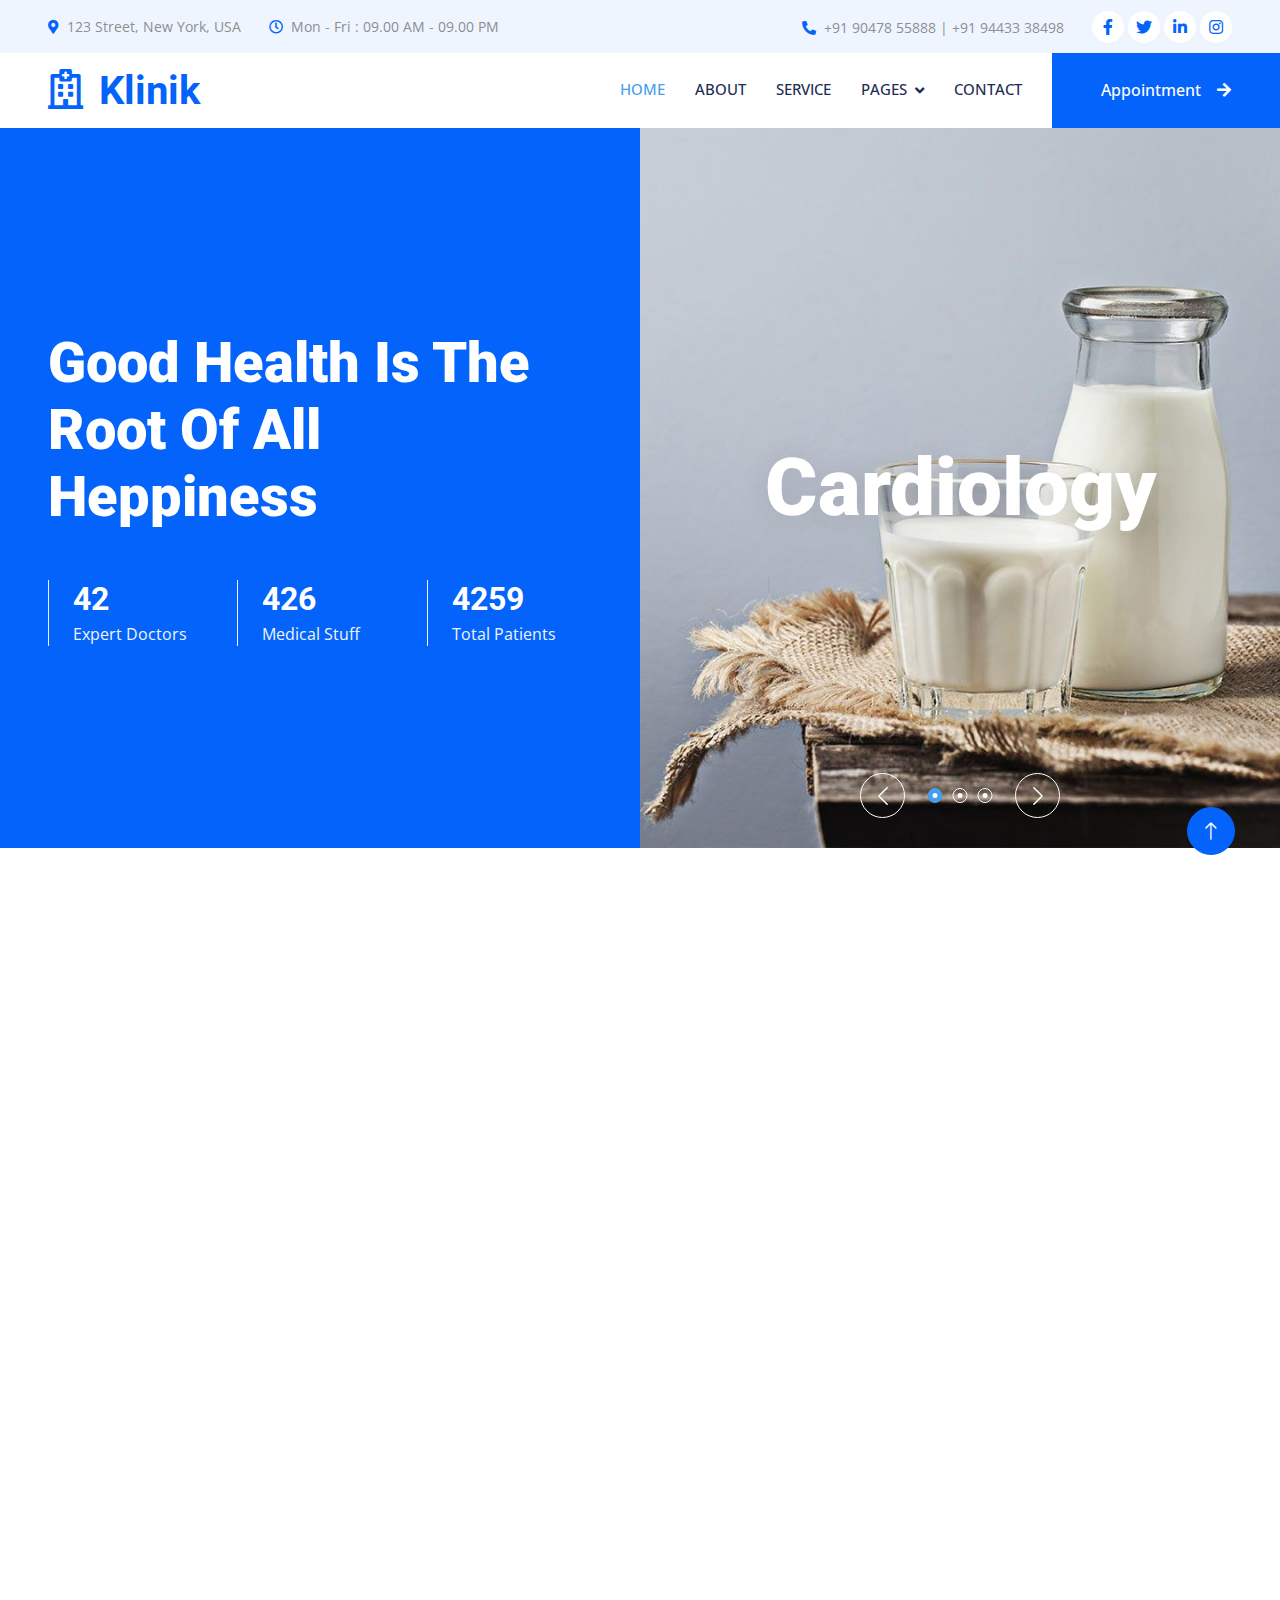
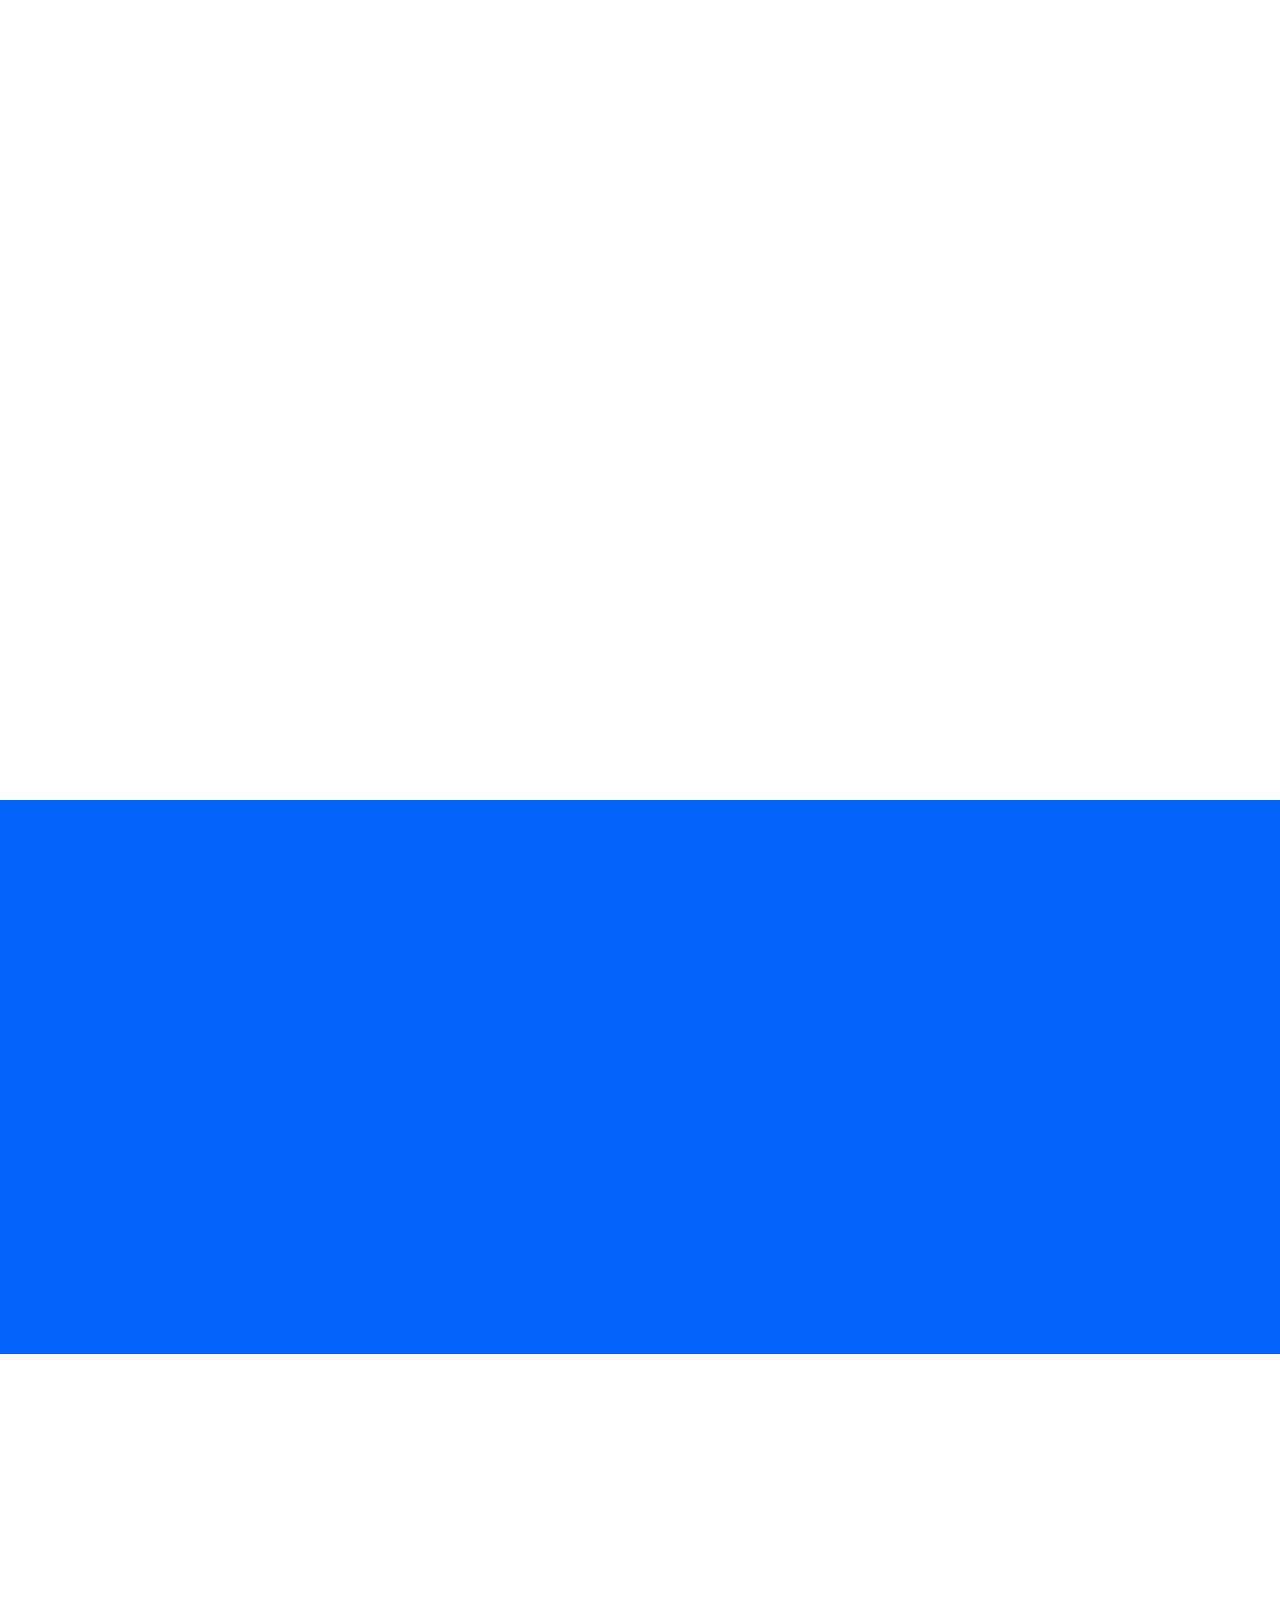
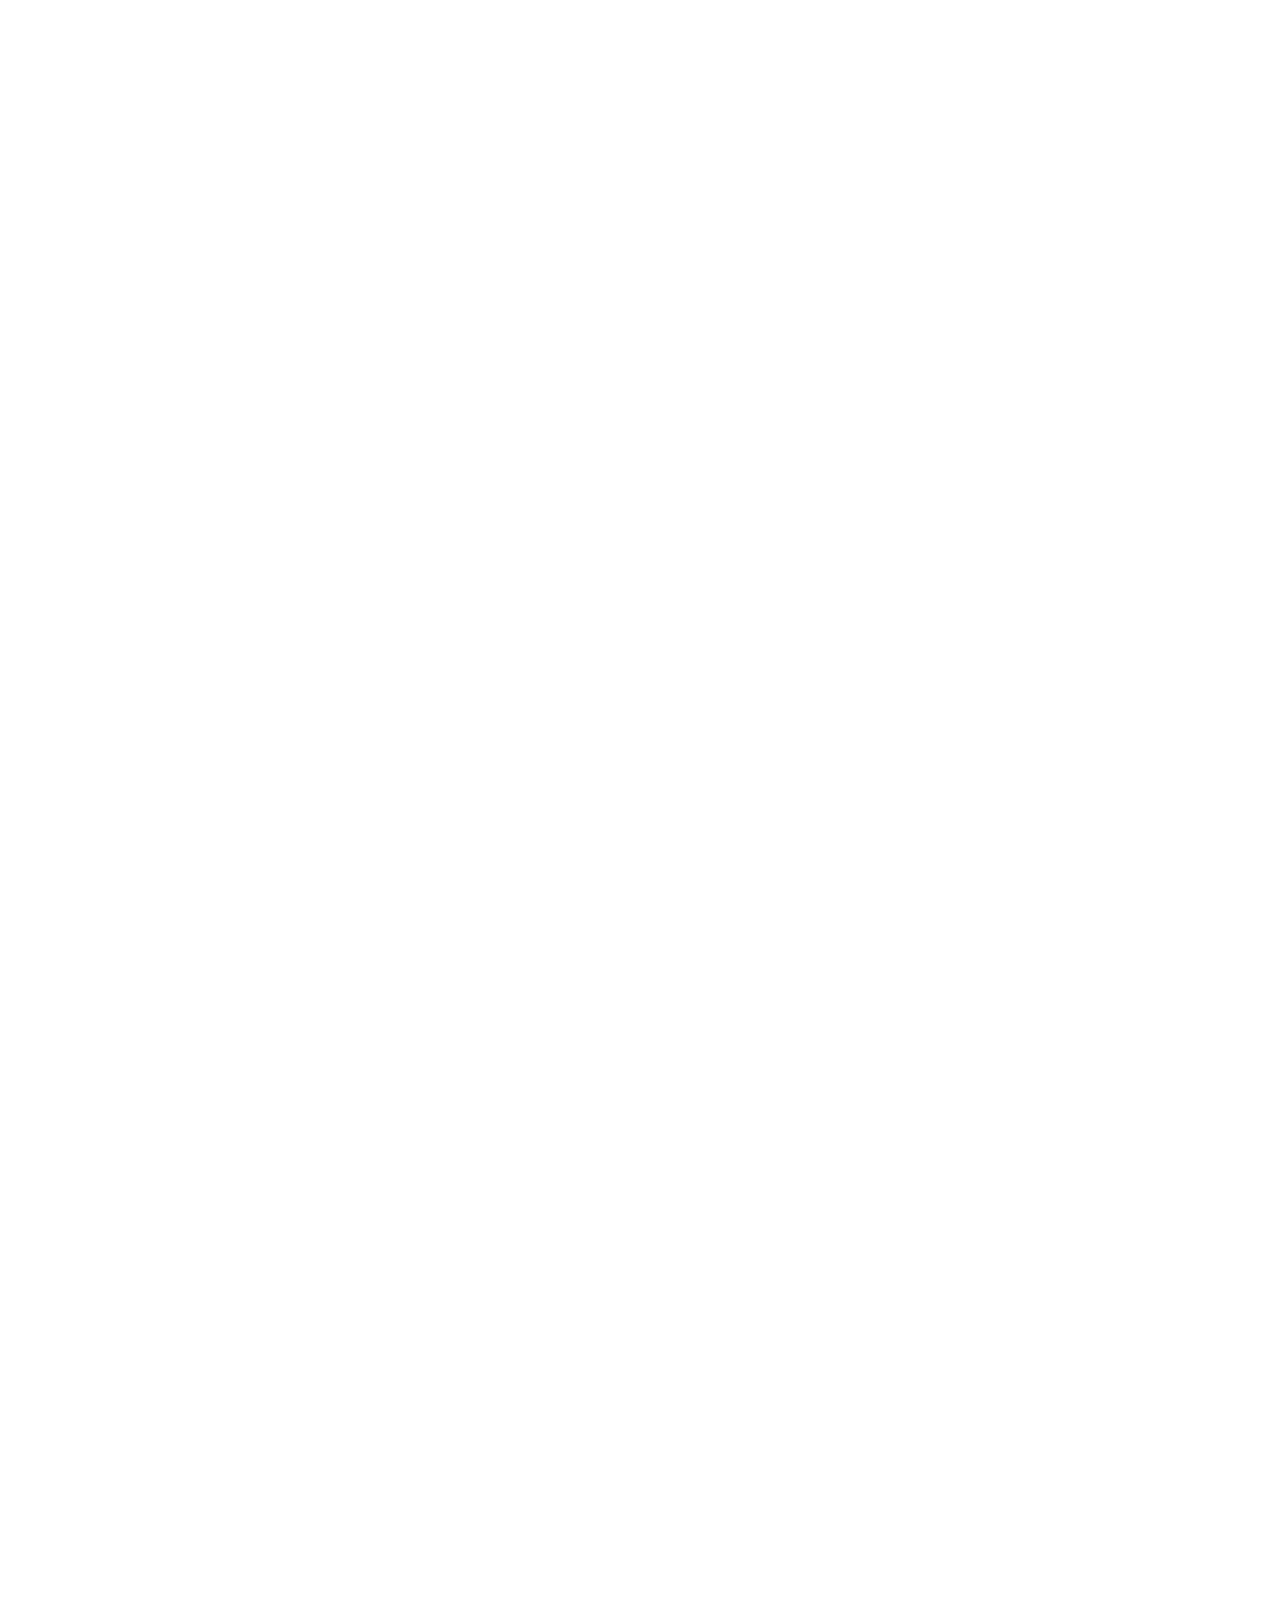
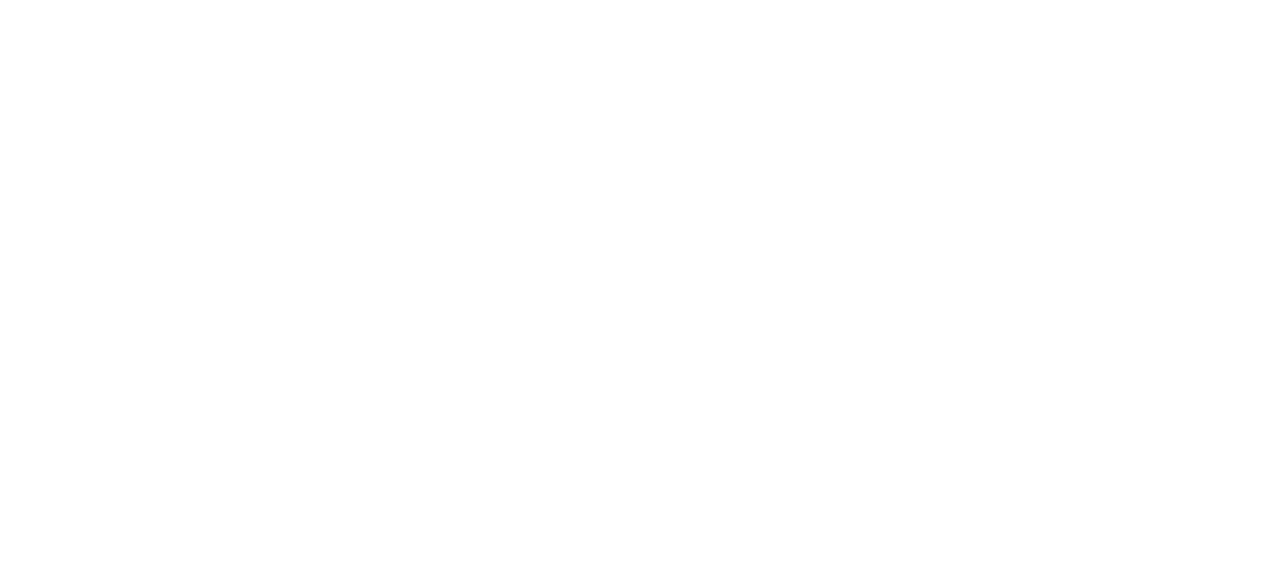
==== commit 499437b9: "about page completed" ====
--- a/index.html
+++ b/index.html
@@ -1,335 +1,490 @@
 <!DOCTYPE html>
 <html lang="en">
-
-<head>
-    <meta charset="utf-8">
-    <title>Klinik - Clinic Website Template</title>
-    <meta content="width=device-width, initial-scale=1.0" name="viewport">
-    <meta content="" name="keywords">
-    <meta content="" name="description">
+  <head>
+    <meta charset="utf-8" />
+    <title>JAISUBA AGRO PRODUCT PVT LTD</title>
+    <meta content="width=device-width, initial-scale=1.0" name="viewport" />
+    <meta content="" name="keywords" />
+    <meta content="" name="description" />
 
     <!-- Favicon -->
-    <link href="img/favicon.ico" rel="icon">
+    <link href="img/favicon.ico" rel="icon" />
 
     <!-- Google Web Fonts -->
-    <link rel="preconnect" href="https://fonts.googleapis.com">
-    <link rel="preconnect" href="https://fonts.gstatic.com" crossorigin>
-    <link href="https://fonts.googleapis.com/css2?family=Open+Sans:wght@400;500&family=Roboto:wght@500;700;900&display=swap" rel="stylesheet"> 
+    <link rel="preconnect" href="https://fonts.googleapis.com" />
+    <link rel="preconnect" href="https://fonts.gstatic.com" crossorigin />
+    <link
+      href="https://fonts.googleapis.com/css2?family=Open+Sans:wght@400;500&family=Roboto:wght@500;700;900&display=swap"
+      rel="stylesheet"
+    />
 
     <!-- Icon Font Stylesheet -->
-    <link href="https://cdnjs.cloudflare.com/ajax/libs/font-awesome/5.10.0/css/all.min.css" rel="stylesheet">
-    <link href="https://cdn.jsdelivr.net/npm/bootstrap-icons@1.4.1/font/bootstrap-icons.css" rel="stylesheet">
+    <link
+      href="https://cdnjs.cloudflare.com/ajax/libs/font-awesome/5.10.0/css/all.min.css"
+      rel="stylesheet"
+    />
+    <link
+      href="https://cdn.jsdelivr.net/npm/bootstrap-icons@1.4.1/font/bootstrap-icons.css"
+      rel="stylesheet"
+    />
 
     <!-- Libraries Stylesheet -->
-    <link href="lib/animate/animate.min.css" rel="stylesheet">
-    <link href="lib/owlcarousel/assets/owl.carousel.min.css" rel="stylesheet">
-    <link href="lib/tempusdominus/css/tempusdominus-bootstrap-4.min.css" rel="stylesheet" />
+    <link href="lib/animate/animate.min.css" rel="stylesheet" />
+    <link href="lib/owlcarousel/assets/owl.carousel.min.css" rel="stylesheet" />
+    <link
+      href="lib/tempusdominus/css/tempusdominus-bootstrap-4.min.css"
+      rel="stylesheet"
+    />
 
     <!-- Customized Bootstrap Stylesheet -->
-    <link href="css/bootstrap.min.css" rel="stylesheet">
+    <link href="css/bootstrap.min.css" rel="stylesheet" />
 
     <!-- Template Stylesheet -->
-    <link href="css/style.css" rel="stylesheet">
-</head>
-
-<body>
+    <link href="css/style.css" rel="stylesheet" />
+  </head>
+
+  <body>
     <!-- Spinner Start -->
-    <div id="spinner" class="show bg-white position-fixed translate-middle w-100 vh-100 top-50 start-50 d-flex align-items-center justify-content-center">
-        <div class="spinner-grow text-primary" style="width: 3rem; height: 3rem;" role="status">
-            <span class="sr-only">Loading...</span>
-        </div>
+    <div
+      id="spinner"
+      class="show bg-white position-fixed translate-middle w-100 vh-100 top-50 start-50 d-flex align-items-center justify-content-center"
+    >
+      <div
+        class="spinner-grow text-primary"
+        style="width: 3rem; height: 3rem"
+        role="status"
+      >
+        <span class="sr-only">Loading...</span>
+      </div>
     </div>
     <!-- Spinner End -->
-
 
     <!-- Topbar Start -->
     <div class="container-fluid bg-light p-0 wow fadeIn" data-wow-delay="0.1s">
-        <div class="row gx-0 d-none d-lg-flex">
-            <div class="col-lg-7 px-5 text-start">
-                <div class="h-100 d-inline-flex align-items-center py-3 me-4">
-                    <small class="fa fa-map-marker-alt text-primary me-2"></small>
-                    <small>123 Street, New York, USA</small>
-                </div>
-                <div class="h-100 d-inline-flex align-items-center py-3">
-                    <small class="far fa-clock text-primary me-2"></small>
-                    <small>Mon - Fri : 09.00 AM - 09.00 PM</small>
-                </div>
-            </div>
-            <div class="col-lg-5 px-5 text-end">
-                <div class="h-100 d-inline-flex align-items-center py-3 me-4">
-                    <small class="fa fa-phone-alt text-primary me-2"></small>
-                    <small>+012 345 6789</small>
-                </div>
-                <div class="h-100 d-inline-flex align-items-center">
-                    <a class="btn btn-sm-square rounded-circle bg-white text-primary me-1" href=""><i class="fab fa-facebook-f"></i></a>
-                    <a class="btn btn-sm-square rounded-circle bg-white text-primary me-1" href=""><i class="fab fa-twitter"></i></a>
-                    <a class="btn btn-sm-square rounded-circle bg-white text-primary me-1" href=""><i class="fab fa-linkedin-in"></i></a>
-                    <a class="btn btn-sm-square rounded-circle bg-white text-primary me-0" href=""><i class="fab fa-instagram"></i></a>
-                </div>
-            </div>
-        </div>
+      <div class="row gx-0 d-none d-lg-flex">
+        <div class="col-lg-7 px-5 text-start">
+          <div class="h-100 d-inline-flex align-items-center py-3 me-4">
+            <small class="fa fa-map-marker-alt text-primary me-2"></small>
+            <small>123 Street, New York, USA</small>
+          </div>
+          <div class="h-100 d-inline-flex align-items-center py-3">
+            <small class="far fa-clock text-primary me-2"></small>
+            <small>Mon - Fri : 09.00 AM - 09.00 PM</small>
+          </div>
+        </div>
+        <div class="col-lg-5 px-5 text-end">
+          <div class="h-100 d-inline-flex align-items-center py-3 me-4">
+            <small class="fa fa-phone-alt text-primary me-2"></small>
+            <small>+91 90478 55888 | +91 94433 38498</small>
+          </div>
+          <div class="h-100 d-inline-flex align-items-center">
+            <a
+              class="btn btn-sm-square rounded-circle bg-white text-primary me-1"
+              href=""
+              ><i class="fab fa-facebook-f"></i
+            ></a>
+            <a
+              class="btn btn-sm-square rounded-circle bg-white text-primary me-1"
+              href=""
+              ><i class="fab fa-twitter"></i
+            ></a>
+            <a
+              class="btn btn-sm-square rounded-circle bg-white text-primary me-1"
+              href=""
+              ><i class="fab fa-linkedin-in"></i
+            ></a>
+            <a
+              class="btn btn-sm-square rounded-circle bg-white text-primary me-0"
+              href=""
+              ><i class="fab fa-instagram"></i
+            ></a>
+          </div>
+        </div>
+      </div>
     </div>
     <!-- Topbar End -->
 
-
     <!-- Navbar Start -->
-    <nav class="navbar navbar-expand-lg bg-white navbar-light sticky-top p-0 wow fadeIn" data-wow-delay="0.1s">
-        <a href="index.html" class="navbar-brand d-flex align-items-center px-4 px-lg-5">
-            <h1 class="m-0 text-primary"><i class="far fa-hospital me-3"></i>Klinik</h1>
-        </a>
-        <button type="button" class="navbar-toggler me-4" data-bs-toggle="collapse" data-bs-target="#navbarCollapse">
-            <span class="navbar-toggler-icon"></span>
-        </button>
-        <div class="collapse navbar-collapse" id="navbarCollapse">
-            <div class="navbar-nav ms-auto p-4 p-lg-0">
-                <a href="index.html" class="nav-item nav-link active">Home</a>
-                <a href="about.html" class="nav-item nav-link">About</a>
-                <a href="service.html" class="nav-item nav-link">Service</a>
-                <div class="nav-item dropdown">
-                    <a href="#" class="nav-link dropdown-toggle" data-bs-toggle="dropdown">Pages</a>
-                    <div class="dropdown-menu rounded-0 rounded-bottom m-0">
-                        <a href="feature.html" class="dropdown-item">Feature</a>
-                        <a href="team.html" class="dropdown-item">Our Doctor</a>
-                        <a href="appointment.html" class="dropdown-item">Appointment</a>
-                        <a href="testimonial.html" class="dropdown-item">Testimonial</a>
-                        <a href="404.html" class="dropdown-item">404 Page</a>
-                    </div>
-                </div>
-                <a href="contact.html" class="nav-item nav-link">Contact</a>
-            </div>
-            <a href="" class="btn btn-primary rounded-0 py-4 px-lg-5 d-none d-lg-block">Appointment<i class="fa fa-arrow-right ms-3"></i></a>
-        </div>
+    <nav
+      class="navbar navbar-expand-lg bg-white navbar-light sticky-top p-0 wow fadeIn"
+      data-wow-delay="0.1s"
+    >
+      <a
+        href="index.html"
+        class="navbar-brand d-flex align-items-center px-4 px-lg-5"
+      >
+        <h1 class="m-0 text-primary">
+          <i class="far fa-hospital me-3"></i>Klinik
+        </h1>
+      </a>
+      <button
+        type="button"
+        class="navbar-toggler me-4"
+        data-bs-toggle="collapse"
+        data-bs-target="#navbarCollapse"
+      >
+        <span class="navbar-toggler-icon"></span>
+      </button>
+      <div class="collapse navbar-collapse" id="navbarCollapse">
+        <div class="navbar-nav ms-auto p-4 p-lg-0">
+          <a href="index.html" class="nav-item nav-link active">Home</a>
+          <a href="about.html" class="nav-item nav-link">About</a>
+          <a href="service.html" class="nav-item nav-link">Service</a>
+          <div class="nav-item dropdown">
+            <a
+              href="#"
+              class="nav-link dropdown-toggle"
+              data-bs-toggle="dropdown"
+              >Pages</a
+            >
+            <div class="dropdown-menu rounded-0 rounded-bottom m-0">
+              <a href="feature.html" class="dropdown-item">Feature</a>
+              <a href="team.html" class="dropdown-item">Our Doctor</a>
+              <a href="appointment.html" class="dropdown-item">Appointment</a>
+              <a href="testimonial.html" class="dropdown-item">Testimonial</a>
+              <a href="404.html" class="dropdown-item">404 Page</a>
+            </div>
+          </div>
+          <a href="contact.html" class="nav-item nav-link">Contact</a>
+        </div>
+        <a
+          href=""
+          class="btn btn-primary rounded-0 py-4 px-lg-5 d-none d-lg-block"
+          >Appointment<i class="fa fa-arrow-right ms-3"></i
+        ></a>
+      </div>
     </nav>
     <!-- Navbar End -->
 
-
     <!-- Header Start -->
     <div class="container-fluid header bg-primary p-0 mb-5">
-        <div class="row g-0 align-items-center flex-column-reverse flex-lg-row">
-            <div class="col-lg-6 p-5 wow fadeIn" data-wow-delay="0.1s">
-                <h1 class="display-4 text-white mb-5">Good Health Is The Root Of All Heppiness</h1>
-                <div class="row g-4">
-                    <div class="col-sm-4">
-                        <div class="border-start border-light ps-4">
-                            <h2 class="text-white mb-1" data-toggle="counter-up">123</h2>
-                            <p class="text-light mb-0">Expert Doctors</p>
-                        </div>
-                    </div>
-                    <div class="col-sm-4">
-                        <div class="border-start border-light ps-4">
-                            <h2 class="text-white mb-1" data-toggle="counter-up">1234</h2>
-                            <p class="text-light mb-0">Medical Stuff</p>
-                        </div>
-                    </div>
-                    <div class="col-sm-4">
-                        <div class="border-start border-light ps-4">
-                            <h2 class="text-white mb-1" data-toggle="counter-up">12345</h2>
-                            <p class="text-light mb-0">Total Patients</p>
-                        </div>
-                    </div>
-                </div>
-            </div>
-            <div class="col-lg-6 wow fadeIn" data-wow-delay="0.5s">
-                <div class="owl-carousel header-carousel">
-                    <div class="owl-carousel-item position-relative">
-                        <img class="img-fluid" src="img/carousel-1.jpg" alt="">
-                        <div class="owl-carousel-text">
-                            <h1 class="display-1 text-white mb-0">Cardiology</h1>
-                        </div>
-                    </div>
-                    <div class="owl-carousel-item position-relative">
-                        <img class="img-fluid" src="img/carousel-2.jpg" alt="">
-                        <div class="owl-carousel-text">
-                            <h1 class="display-1 text-white mb-0">Neurology</h1>
-                        </div>
-                    </div>
-                    <div class="owl-carousel-item position-relative">
-                        <img class="img-fluid" src="img/carousel-3.jpg" alt="">
-                        <div class="owl-carousel-text">
-                            <h1 class="display-1 text-white mb-0">Pulmonary</h1>
-                        </div>
-                    </div>
-                </div>
-            </div>
-        </div>
+      <div class="row g-0 align-items-center flex-column-reverse flex-lg-row">
+        <div class="col-lg-6 p-5 wow fadeIn" data-wow-delay="0.1s">
+          <h1 class="display-4 text-white mb-5">
+            Good Health Is The Root Of All Heppiness
+          </h1>
+          <div class="row g-4">
+            <div class="col-sm-4">
+              <div class="border-start border-light ps-4">
+                <h2 class="text-white mb-1" data-toggle="counter-up">123</h2>
+                <p class="text-light mb-0">Expert Doctors</p>
+              </div>
+            </div>
+            <div class="col-sm-4">
+              <div class="border-start border-light ps-4">
+                <h2 class="text-white mb-1" data-toggle="counter-up">1234</h2>
+                <p class="text-light mb-0">Medical Stuff</p>
+              </div>
+            </div>
+            <div class="col-sm-4">
+              <div class="border-start border-light ps-4">
+                <h2 class="text-white mb-1" data-toggle="counter-up">12345</h2>
+                <p class="text-light mb-0">Total Patients</p>
+              </div>
+            </div>
+          </div>
+        </div>
+        <div class="col-lg-6 wow fadeIn" data-wow-delay="0.5s">
+          <div class="owl-carousel header-carousel">
+            <div class="owl-carousel-item position-relative">
+              <img class="img-fluid" src="img/carousel-1.jpg" alt="" />
+              <div class="owl-carousel-text">
+                <h1 class="display-1 text-white mb-0">Cardiology</h1>
+              </div>
+            </div>
+            <div class="owl-carousel-item position-relative">
+              <img class="img-fluid" src="img/carousel-2.jpg" alt="" />
+              <div class="owl-carousel-text">
+                <h1 class="display-1 text-white mb-0">Neurology</h1>
+              </div>
+            </div>
+            <div class="owl-carousel-item position-relative">
+              <img class="img-fluid" src="img/carousel-3.jpg" alt="" />
+              <div class="owl-carousel-text">
+                <h1 class="display-1 text-white mb-0">Pulmonary</h1>
+              </div>
+            </div>
+          </div>
+        </div>
+      </div>
     </div>
     <!-- Header End -->
-
 
     <!-- About Start -->
     <div class="container-xxl py-5">
-        <div class="container">
-            <div class="row g-5">
-                <div class="col-lg-6 wow fadeIn" data-wow-delay="0.1s">
-                    <div class="d-flex flex-column">
-                        <img class="img-fluid rounded w-75 align-self-end" src="img/about-1.jpg" alt="">
-                        <img class="img-fluid rounded w-50 bg-white pt-3 pe-3" src="img/about-2.jpg" alt="" style="margin-top: -25%;">
-                    </div>
-                </div>
-                <div class="col-lg-6 wow fadeIn" data-wow-delay="0.5s">
-                    <p class="d-inline-block border rounded-pill py-1 px-4">About Us</p>
-                    <h1 class="mb-4">Why You Should Trust Us? Get Know About Us!</h1>
-                    <p>Tempor erat elitr rebum at clita. Diam dolor diam ipsum sit. Aliqu diam amet diam et eos. Clita erat ipsum et lorem et sit, sed stet lorem sit clita duo justo magna dolore erat amet</p>
-                    <p class="mb-4">Stet no et lorem dolor et diam, amet duo ut dolore vero eos. No stet est diam rebum amet diam ipsum. Clita clita labore, dolor duo nonumy clita sit at, sed sit sanctus dolor eos.</p>
-                    <p><i class="far fa-check-circle text-primary me-3"></i>Quality health care</p>
-                    <p><i class="far fa-check-circle text-primary me-3"></i>Only Qualified Doctors</p>
-                    <p><i class="far fa-check-circle text-primary me-3"></i>Medical Research Professionals</p>
-                    <a class="btn btn-primary rounded-pill py-3 px-5 mt-3" href="">Read More</a>
-                </div>
-            </div>
-        </div>
+      <div class="container">
+        <div class="row g-5">
+          <div class="col-lg-6 wow fadeIn" data-wow-delay="0.1s">
+            <div class="d-flex flex-column">
+              <img
+                class="img-fluid rounded w-75 align-self-end"
+                src="img/about-1.jpeg"
+                alt=""
+              />
+              <img
+                class="img-fluid rounded w-50 bg-white pt-3 pe-3"
+                src="img/about-1.jpeg"
+                alt=""
+                style="margin-top: -25%"
+              />
+            </div>
+          </div>
+          <div class="col-lg-6 wow fadeIn" data-wow-delay="0.5s">
+            <p class="d-inline-block border rounded-pill py-1 px-4">About Us</p>
+            <h1 class="mb-4">Why You Should Trust Us? Get Know About Us!</h1>
+            <p>
+              Jaisubha Agro, established in 2019, is a beacon of excellence in
+              the dairy industry. Our journey began with a mission to craft the
+              finest milk products, sourced directly from dedicated farmers. We
+              take pride in seamlessly distributing these wholesome delights far
+              and wide.
+            </p>
+            <p>
+              <i class="far fa-check-circle text-primary me-3"></i>Quality
+              health care
+            </p>
+            <p>
+              <i class="far fa-check-circle text-primary me-3"></i>Only
+              Qualified Products
+            </p>
+            <!-- <p><i class="far fa-check-circle text-primary me-3"></i>Medical Research Professionals</p> -->
+            <!-- <a class="btn btn-primary rounded-pill py-3 px-5 mt-3" href="">Read More</a> -->
+          </div>
+        </div>
+      </div>
     </div>
     <!-- About End -->
-
 
     <!-- Service Start -->
     <div class="container-xxl py-5">
-        <div class="container">
-            <div class="text-center mx-auto mb-5 wow fadeInUp" data-wow-delay="0.1s" style="max-width: 600px;">
-                <p class="d-inline-block border rounded-pill py-1 px-4">Services</p>
-                <h1>Health Care Solutions</h1>
-            </div>
-            <div class="row g-4">
-                <div class="col-lg-4 col-md-6 wow fadeInUp" data-wow-delay="0.1s">
-                    <div class="service-item bg-light rounded h-100 p-5">
-                        <div class="d-inline-flex align-items-center justify-content-center bg-white rounded-circle mb-4" style="width: 65px; height: 65px;">
-                            <i class="fa fa-heartbeat text-primary fs-4"></i>
-                        </div>
-                        <h4 class="mb-3">Cardiology</h4>
-                        <p class="mb-4">Erat ipsum justo amet duo et elitr dolor, est duo duo eos lorem sed diam stet diam sed stet.</p>
-                        <a class="btn" href=""><i class="fa fa-plus text-primary me-3"></i>Read More</a>
-                    </div>
-                </div>
-                <div class="col-lg-4 col-md-6 wow fadeInUp" data-wow-delay="0.3s">
-                    <div class="service-item bg-light rounded h-100 p-5">
-                        <div class="d-inline-flex align-items-center justify-content-center bg-white rounded-circle mb-4" style="width: 65px; height: 65px;">
-                            <i class="fa fa-x-ray text-primary fs-4"></i>
-                        </div>
-                        <h4 class="mb-3">Pulmonary</h4>
-                        <p class="mb-4">Erat ipsum justo amet duo et elitr dolor, est duo duo eos lorem sed diam stet diam sed stet.</p>
-                        <a class="btn" href=""><i class="fa fa-plus text-primary me-3"></i>Read More</a>
-                    </div>
-                </div>
-                <div class="col-lg-4 col-md-6 wow fadeInUp" data-wow-delay="0.5s">
-                    <div class="service-item bg-light rounded h-100 p-5">
-                        <div class="d-inline-flex align-items-center justify-content-center bg-white rounded-circle mb-4" style="width: 65px; height: 65px;">
-                            <i class="fa fa-brain text-primary fs-4"></i>
-                        </div>
-                        <h4 class="mb-3">Neurology</h4>
-                        <p class="mb-4">Erat ipsum justo amet duo et elitr dolor, est duo duo eos lorem sed diam stet diam sed stet.</p>
-                        <a class="btn" href=""><i class="fa fa-plus text-primary me-3"></i>Read More</a>
-                    </div>
-                </div>
-                <div class="col-lg-4 col-md-6 wow fadeInUp" data-wow-delay="0.1s">
-                    <div class="service-item bg-light rounded h-100 p-5">
-                        <div class="d-inline-flex align-items-center justify-content-center bg-white rounded-circle mb-4" style="width: 65px; height: 65px;">
-                            <i class="fa fa-wheelchair text-primary fs-4"></i>
-                        </div>
-                        <h4 class="mb-3">Orthopedics</h4>
-                        <p class="mb-4">Erat ipsum justo amet duo et elitr dolor, est duo duo eos lorem sed diam stet diam sed stet.</p>
-                        <a class="btn" href=""><i class="fa fa-plus text-primary me-3"></i>Read More</a>
-                    </div>
-                </div>
-                <div class="col-lg-4 col-md-6 wow fadeInUp" data-wow-delay="0.3s">
-                    <div class="service-item bg-light rounded h-100 p-5">
-                        <div class="d-inline-flex align-items-center justify-content-center bg-white rounded-circle mb-4" style="width: 65px; height: 65px;">
-                            <i class="fa fa-tooth text-primary fs-4"></i>
-                        </div>
-                        <h4 class="mb-3">Dental Surgery</h4>
-                        <p class="mb-4">Erat ipsum justo amet duo et elitr dolor, est duo duo eos lorem sed diam stet diam sed stet.</p>
-                        <a class="btn" href=""><i class="fa fa-plus text-primary me-3"></i>Read More</a>
-                    </div>
-                </div>
-                <div class="col-lg-4 col-md-6 wow fadeInUp" data-wow-delay="0.5s">
-                    <div class="service-item bg-light rounded h-100 p-5">
-                        <div class="d-inline-flex align-items-center justify-content-center bg-white rounded-circle mb-4" style="width: 65px; height: 65px;">
-                            <i class="fa fa-vials text-primary fs-4"></i>
-                        </div>
-                        <h4 class="mb-3">Laboratory</h4>
-                        <p class="mb-4">Erat ipsum justo amet duo et elitr dolor, est duo duo eos lorem sed diam stet diam sed stet.</p>
-                        <a class="btn" href=""><i class="fa fa-plus text-primary me-3"></i>Read More</a>
-                    </div>
-                </div>
-            </div>
-        </div>
+      <div class="container">
+        <div
+          class="text-center mx-auto mb-5 wow fadeInUp"
+          data-wow-delay="0.1s"
+          style="max-width: 600px"
+        >
+          <p class="d-inline-block border rounded-pill py-1 px-4">Services</p>
+          <h1>Health Care Solutions</h1>
+        </div>
+        <div class="row g-4">
+          <div class="col-lg-4 col-md-6 wow fadeInUp" data-wow-delay="0.1s">
+            <div class="service-item bg-light rounded h-100 p-5">
+              <div
+                class="d-inline-flex align-items-center justify-content-center bg-white rounded-circle mb-4"
+                style="width: 65px; height: 65px"
+              >
+                <i class="fa fa-heartbeat text-primary fs-4"></i>
+              </div>
+              <h4 class="mb-3">Cardiology</h4>
+              <p class="mb-4">
+                Erat ipsum justo amet duo et elitr dolor, est duo duo eos lorem
+                sed diam stet diam sed stet.
+              </p>
+              <a class="btn" href=""
+                ><i class="fa fa-plus text-primary me-3"></i>Read More</a
+              >
+            </div>
+          </div>
+          <div class="col-lg-4 col-md-6 wow fadeInUp" data-wow-delay="0.3s">
+            <div class="service-item bg-light rounded h-100 p-5">
+              <div
+                class="d-inline-flex align-items-center justify-content-center bg-white rounded-circle mb-4"
+                style="width: 65px; height: 65px"
+              >
+                <i class="fa fa-x-ray text-primary fs-4"></i>
+              </div>
+              <h4 class="mb-3">Pulmonary</h4>
+              <p class="mb-4">
+                Erat ipsum justo amet duo et elitr dolor, est duo duo eos lorem
+                sed diam stet diam sed stet.
+              </p>
+              <a class="btn" href=""
+                ><i class="fa fa-plus text-primary me-3"></i>Read More</a
+              >
+            </div>
+          </div>
+          <div class="col-lg-4 col-md-6 wow fadeInUp" data-wow-delay="0.5s">
+            <div class="service-item bg-light rounded h-100 p-5">
+              <div
+                class="d-inline-flex align-items-center justify-content-center bg-white rounded-circle mb-4"
+                style="width: 65px; height: 65px"
+              >
+                <i class="fa fa-brain text-primary fs-4"></i>
+              </div>
+              <h4 class="mb-3">Neurology</h4>
+              <p class="mb-4">
+                Erat ipsum justo amet duo et elitr dolor, est duo duo eos lorem
+                sed diam stet diam sed stet.
+              </p>
+              <a class="btn" href=""
+                ><i class="fa fa-plus text-primary me-3"></i>Read More</a
+              >
+            </div>
+          </div>
+          <div class="col-lg-4 col-md-6 wow fadeInUp" data-wow-delay="0.1s">
+            <div class="service-item bg-light rounded h-100 p-5">
+              <div
+                class="d-inline-flex align-items-center justify-content-center bg-white rounded-circle mb-4"
+                style="width: 65px; height: 65px"
+              >
+                <i class="fa fa-wheelchair text-primary fs-4"></i>
+              </div>
+              <h4 class="mb-3">Orthopedics</h4>
+              <p class="mb-4">
+                Erat ipsum justo amet duo et elitr dolor, est duo duo eos lorem
+                sed diam stet diam sed stet.
+              </p>
+              <a class="btn" href=""
+                ><i class="fa fa-plus text-primary me-3"></i>Read More</a
+              >
+            </div>
+          </div>
+          <div class="col-lg-4 col-md-6 wow fadeInUp" data-wow-delay="0.3s">
+            <div class="service-item bg-light rounded h-100 p-5">
+              <div
+                class="d-inline-flex align-items-center justify-content-center bg-white rounded-circle mb-4"
+                style="width: 65px; height: 65px"
+              >
+                <i class="fa fa-tooth text-primary fs-4"></i>
+              </div>
+              <h4 class="mb-3">Dental Surgery</h4>
+              <p class="mb-4">
+                Erat ipsum justo amet duo et elitr dolor, est duo duo eos lorem
+                sed diam stet diam sed stet.
+              </p>
+              <a class="btn" href=""
+                ><i class="fa fa-plus text-primary me-3"></i>Read More</a
+              >
+            </div>
+          </div>
+          <div class="col-lg-4 col-md-6 wow fadeInUp" data-wow-delay="0.5s">
+            <div class="service-item bg-light rounded h-100 p-5">
+              <div
+                class="d-inline-flex align-items-center justify-content-center bg-white rounded-circle mb-4"
+                style="width: 65px; height: 65px"
+              >
+                <i class="fa fa-vials text-primary fs-4"></i>
+              </div>
+              <h4 class="mb-3">Laboratory</h4>
+              <p class="mb-4">
+                Erat ipsum justo amet duo et elitr dolor, est duo duo eos lorem
+                sed diam stet diam sed stet.
+              </p>
+              <a class="btn" href=""
+                ><i class="fa fa-plus text-primary me-3"></i>Read More</a
+              >
+            </div>
+          </div>
+        </div>
+      </div>
     </div>
     <!-- Service End -->
-
 
     <!-- Feature Start -->
     <div class="container-fluid bg-primary overflow-hidden my-5 px-lg-0">
-        <div class="container feature px-lg-0">
-            <div class="row g-0 mx-lg-0">
-                <div class="col-lg-6 feature-text py-5 wow fadeIn" data-wow-delay="0.1s">
-                    <div class="p-lg-5 ps-lg-0">
-                        <p class="d-inline-block border rounded-pill text-light py-1 px-4">Features</p>
-                        <h1 class="text-white mb-4">Why Choose Us</h1>
-                        <p class="text-white mb-4 pb-2">Tempor erat elitr rebum at clita. Diam dolor diam ipsum sit. Aliqu diam amet diam et eos. Clita erat ipsum et lorem et sit, sed stet lorem sit clita duo justo erat amet</p>
-                        <div class="row g-4">
-                            <div class="col-6">
-                                <div class="d-flex align-items-center">
-                                    <div class="d-flex flex-shrink-0 align-items-center justify-content-center rounded-circle bg-light" style="width: 55px; height: 55px;">
-                                        <i class="fa fa-user-md text-primary"></i>
-                                    </div>
-                                    <div class="ms-4">
-                                        <p class="text-white mb-2">Experience</p>
-                                        <h5 class="text-white mb-0">Doctors</h5>
-                                    </div>
-                                </div>
-                            </div>
-                            <div class="col-6">
-                                <div class="d-flex align-items-center">
-                                    <div class="d-flex flex-shrink-0 align-items-center justify-content-center rounded-circle bg-light" style="width: 55px; height: 55px;">
-                                        <i class="fa fa-check text-primary"></i>
-                                    </div>
-                                    <div class="ms-4">
-                                        <p class="text-white mb-2">Quality</p>
-                                        <h5 class="text-white mb-0">Services</h5>
-                                    </div>
-                                </div>
-                            </div>
-                            <div class="col-6">
-                                <div class="d-flex align-items-center">
-                                    <div class="d-flex flex-shrink-0 align-items-center justify-content-center rounded-circle bg-light" style="width: 55px; height: 55px;">
-                                        <i class="fa fa-comment-medical text-primary"></i>
-                                    </div>
-                                    <div class="ms-4">
-                                        <p class="text-white mb-2">Positive</p>
-                                        <h5 class="text-white mb-0">Consultation</h5>
-                                    </div>
-                                </div>
-                            </div>
-                            <div class="col-6">
-                                <div class="d-flex align-items-center">
-                                    <div class="d-flex flex-shrink-0 align-items-center justify-content-center rounded-circle bg-light" style="width: 55px; height: 55px;">
-                                        <i class="fa fa-headphones text-primary"></i>
-                                    </div>
-                                    <div class="ms-4">
-                                        <p class="text-white mb-2">24 Hours</p>
-                                        <h5 class="text-white mb-0">Support</h5>
-                                    </div>
-                                </div>
-                            </div>
-                        </div>
-                    </div>
+      <div class="container feature px-lg-0">
+        <div class="row g-0 mx-lg-0">
+          <div
+            class="col-lg-6 feature-text py-5 wow fadeIn"
+            data-wow-delay="0.1s"
+          >
+            <div class="p-lg-5 ps-lg-0">
+              <p
+                class="d-inline-block border rounded-pill text-light py-1 px-4"
+              >
+                Features
+              </p>
+              <h1 class="text-white mb-4">Why Choose Us</h1>
+              <p class="text-white mb-4 pb-2">
+                Tempor erat elitr rebum at clita. Diam dolor diam ipsum sit.
+                Aliqu diam amet diam et eos. Clita erat ipsum et lorem et sit,
+                sed stet lorem sit clita duo justo erat amet
+              </p>
+              <div class="row g-4">
+                <div class="col-6">
+                  <div class="d-flex align-items-center">
+                    <div
+                      class="d-flex flex-shrink-0 align-items-center justify-content-center rounded-circle bg-light"
+                      style="width: 55px; height: 55px"
+                    >
+                      <i class="fa fa-user-md text-primary"></i>
+                    </div>
+                    <div class="ms-4">
+                      <p class="text-white mb-2">Experience</p>
+                      <h5 class="text-white mb-0">Doctors</h5>
+                    </div>
+                  </div>
                 </div>
-                <div class="col-lg-6 pe-lg-0 wow fadeIn" data-wow-delay="0.5s" style="min-height: 400px;">
-                    <div class="position-relative h-100">
-                        <img class="position-absolute img-fluid w-100 h-100" src="img/feature.jpg" style="object-fit: cover;" alt="">
-                    </div>
+                <div class="col-6">
+                  <div class="d-flex align-items-center">
+                    <div
+                      class="d-flex flex-shrink-0 align-items-center justify-content-center rounded-circle bg-light"
+                      style="width: 55px; height: 55px"
+                    >
+                      <i class="fa fa-check text-primary"></i>
+                    </div>
+                    <div class="ms-4">
+                      <p class="text-white mb-2">Quality</p>
+                      <h5 class="text-white mb-0">Services</h5>
+                    </div>
+                  </div>
                 </div>
-            </div>
-        </div>
+                <div class="col-6">
+                  <div class="d-flex align-items-center">
+                    <div
+                      class="d-flex flex-shrink-0 align-items-center justify-content-center rounded-circle bg-light"
+                      style="width: 55px; height: 55px"
+                    >
+                      <i class="fa fa-comment-medical text-primary"></i>
+                    </div>
+                    <div class="ms-4">
+                      <p class="text-white mb-2">Positive</p>
+                      <h5 class="text-white mb-0">Consultation</h5>
+                    </div>
+                  </div>
+                </div>
+                <div class="col-6">
+                  <div class="d-flex align-items-center">
+                    <div
+                      class="d-flex flex-shrink-0 align-items-center justify-content-center rounded-circle bg-light"
+                      style="width: 55px; height: 55px"
+                    >
+                      <i class="fa fa-headphones text-primary"></i>
+                    </div>
+                    <div class="ms-4">
+                      <p class="text-white mb-2">24 Hours</p>
+                      <h5 class="text-white mb-0">Support</h5>
+                    </div>
+                  </div>
+                </div>
+              </div>
+            </div>
+          </div>
+          <div
+            class="col-lg-6 pe-lg-0 wow fadeIn"
+            data-wow-delay="0.5s"
+            style="min-height: 400px"
+          >
+            <div class="position-relative h-100">
+              <img
+                class="position-absolute img-fluid w-100 h-100"
+                src="img/feature.jpg"
+                style="object-fit: cover"
+                alt=""
+              />
+            </div>
+          </div>
+        </div>
+      </div>
     </div>
     <!-- Feature End -->
 
-
-    <!-- Team Start -->
-    <div class="container-xxl py-5">
+      <!-- Products Start -->
+      <div class="container-xxl py-5">
         <div class="container">
             <div class="text-center mx-auto mb-5 wow fadeInUp" data-wow-delay="0.1s" style="max-width: 600px;">
                 <p class="d-inline-block border rounded-pill py-1 px-4">Doctors</p>
-                <h1>Our Experience Doctors</h1>
+                <h1>Our Products</h1>
             </div>
             <div class="row g-4">
                 <div class="col-lg-3 col-md-6 wow fadeInUp" data-wow-delay="0.1s">
@@ -340,11 +495,6 @@
                         <div class="team-text bg-light text-center p-4">
                             <h5>Doctor Name</h5>
                             <p class="text-primary">Department</p>
-                            <div class="team-social text-center">
-                                <a class="btn btn-square" href=""><i class="fab fa-facebook-f"></i></a>
-                                <a class="btn btn-square" href=""><i class="fab fa-twitter"></i></a>
-                                <a class="btn btn-square" href=""><i class="fab fa-instagram"></i></a>
-                            </div>
                         </div>
                     </div>
                 </div>
@@ -356,11 +506,6 @@
                         <div class="team-text bg-light text-center p-4">
                             <h5>Doctor Name</h5>
                             <p class="text-primary">Department</p>
-                            <div class="team-social text-center">
-                                <a class="btn btn-square" href=""><i class="fab fa-facebook-f"></i></a>
-                                <a class="btn btn-square" href=""><i class="fab fa-twitter"></i></a>
-                                <a class="btn btn-square" href=""><i class="fab fa-instagram"></i></a>
-                            </div>
                         </div>
                     </div>
                 </div>
@@ -372,11 +517,6 @@
                         <div class="team-text bg-light text-center p-4">
                             <h5>Doctor Name</h5>
                             <p class="text-primary">Department</p>
-                            <div class="team-social text-center">
-                                <a class="btn btn-square" href=""><i class="fab fa-facebook-f"></i></a>
-                                <a class="btn btn-square" href=""><i class="fab fa-twitter"></i></a>
-                                <a class="btn btn-square" href=""><i class="fab fa-instagram"></i></a>
-                            </div>
                         </div>
                     </div>
                 </div>
@@ -399,187 +539,295 @@
             </div>
         </div>
     </div>
-    <!-- Team End -->
-
+    <!-- Products End -->
 
     <!-- Appointment Start -->
     <div class="container-xxl py-5">
-        <div class="container">
-            <div class="row g-5">
-                <div class="col-lg-6 wow fadeInUp" data-wow-delay="0.1s">
-                    <p class="d-inline-block border rounded-pill py-1 px-4">Appointment</p>
-                    <h1 class="mb-4">Make An Appointment To Visit Our Doctor</h1>
-                    <p class="mb-4">Tempor erat elitr rebum at clita. Diam dolor diam ipsum sit. Aliqu diam amet diam et eos. Clita erat ipsum et lorem et sit, sed stet lorem sit clita duo justo magna dolore erat amet</p>
-                    <div class="bg-light rounded d-flex align-items-center p-5 mb-4">
-                        <div class="d-flex flex-shrink-0 align-items-center justify-content-center rounded-circle bg-white" style="width: 55px; height: 55px;">
-                            <i class="fa fa-phone-alt text-primary"></i>
-                        </div>
-                        <div class="ms-4">
-                            <p class="mb-2">Call Us Now</p>
-                            <h5 class="mb-0">+012 345 6789</h5>
-                        </div>
-                    </div>
-                    <div class="bg-light rounded d-flex align-items-center p-5">
-                        <div class="d-flex flex-shrink-0 align-items-center justify-content-center rounded-circle bg-white" style="width: 55px; height: 55px;">
-                            <i class="fa fa-envelope-open text-primary"></i>
-                        </div>
-                        <div class="ms-4">
-                            <p class="mb-2">Mail Us Now</p>
-                            <h5 class="mb-0">info@example.com</h5>
-                        </div>
-                    </div>
+      <div class="container">
+        <div class="row g-5">
+          <div class="col-lg-6 wow fadeInUp" data-wow-delay="0.1s">
+            <p class="d-inline-block border rounded-pill py-1 px-4">
+              Appointment
+            </p>
+            <h1 class="mb-4">Make An Appointment To Visit Our Doctor</h1>
+            <p class="mb-4">
+              Tempor erat elitr rebum at clita. Diam dolor diam ipsum sit. Aliqu
+              diam amet diam et eos. Clita erat ipsum et lorem et sit, sed stet
+              lorem sit clita duo justo magna dolore erat amet
+            </p>
+            <div class="bg-light rounded d-flex align-items-center p-5 mb-4">
+              <div
+                class="d-flex flex-shrink-0 align-items-center justify-content-center rounded-circle bg-white"
+                style="width: 55px; height: 55px"
+              >
+                <i class="fa fa-phone-alt text-primary"></i>
+              </div>
+              <div class="ms-4">
+                <p class="mb-2">Call Us Now</p>
+                <h5 class="mb-0">+012 345 6789</h5>
+              </div>
+            </div>
+            <div class="bg-light rounded d-flex align-items-center p-5">
+              <div
+                class="d-flex flex-shrink-0 align-items-center justify-content-center rounded-circle bg-white"
+                style="width: 55px; height: 55px"
+              >
+                <i class="fa fa-envelope-open text-primary"></i>
+              </div>
+              <div class="ms-4">
+                <p class="mb-2">Mail Us Now</p>
+                <h5 class="mb-0">info@example.com</h5>
+              </div>
+            </div>
+          </div>
+          <div class="col-lg-6 wow fadeInUp" data-wow-delay="0.5s">
+            <div class="bg-light rounded h-100 d-flex align-items-center p-5">
+              <form>
+                <div class="row g-3">
+                  <div class="col-12 col-sm-6">
+                    <input
+                      type="text"
+                      class="form-control border-0"
+                      placeholder="Your Name"
+                      style="height: 55px"
+                    />
+                  </div>
+                  <div class="col-12 col-sm-6">
+                    <input
+                      type="email"
+                      class="form-control border-0"
+                      placeholder="Your Email"
+                      style="height: 55px"
+                    />
+                  </div>
+                  <div class="col-12 col-sm-6">
+                    <input
+                      type="text"
+                      class="form-control border-0"
+                      placeholder="Your Mobile"
+                      style="height: 55px"
+                    />
+                  </div>
+                  <div class="col-12 col-sm-6">
+                    <select class="form-select border-0" style="height: 55px">
+                      <option selected>Choose Doctor</option>
+                      <option value="1">Doctor 1</option>
+                      <option value="2">Doctor 2</option>
+                      <option value="3">Doctor 3</option>
+                    </select>
+                  </div>
+                  <div class="col-12 col-sm-6">
+                    <div class="date" id="date" data-target-input="nearest">
+                      <input
+                        type="text"
+                        class="form-control border-0 datetimepicker-input"
+                        placeholder="Choose Date"
+                        data-target="#date"
+                        data-toggle="datetimepicker"
+                        style="height: 55px"
+                      />
+                    </div>
+                  </div>
+                  <div class="col-12 col-sm-6">
+                    <div class="time" id="time" data-target-input="nearest">
+                      <input
+                        type="text"
+                        class="form-control border-0 datetimepicker-input"
+                        placeholder="Choose Date"
+                        data-target="#time"
+                        data-toggle="datetimepicker"
+                        style="height: 55px"
+                      />
+                    </div>
+                  </div>
+                  <div class="col-12">
+                    <textarea
+                      class="form-control border-0"
+                      rows="5"
+                      placeholder="Describe your problem"
+                    ></textarea>
+                  </div>
+                  <div class="col-12">
+                    <button class="btn btn-primary w-100 py-3" type="submit">
+                      Book Appointment
+                    </button>
+                  </div>
                 </div>
-                <div class="col-lg-6 wow fadeInUp" data-wow-delay="0.5s">
-                    <div class="bg-light rounded h-100 d-flex align-items-center p-5">
-                        <form>
-                            <div class="row g-3">
-                                <div class="col-12 col-sm-6">
-                                    <input type="text" class="form-control border-0" placeholder="Your Name" style="height: 55px;">
-                                </div>
-                                <div class="col-12 col-sm-6">
-                                    <input type="email" class="form-control border-0" placeholder="Your Email" style="height: 55px;">
-                                </div>
-                                <div class="col-12 col-sm-6">
-                                    <input type="text" class="form-control border-0" placeholder="Your Mobile" style="height: 55px;">
-                                </div>
-                                <div class="col-12 col-sm-6">
-                                    <select class="form-select border-0" style="height: 55px;">
-                                        <option selected>Choose Doctor</option>
-                                        <option value="1">Doctor 1</option>
-                                        <option value="2">Doctor 2</option>
-                                        <option value="3">Doctor 3</option>
-                                    </select>
-                                </div>
-                                <div class="col-12 col-sm-6">
-                                    <div class="date" id="date" data-target-input="nearest">
-                                        <input type="text"
-                                            class="form-control border-0 datetimepicker-input"
-                                            placeholder="Choose Date" data-target="#date" data-toggle="datetimepicker" style="height: 55px;">
-                                    </div>
-                                </div>
-                                <div class="col-12 col-sm-6">
-                                    <div class="time" id="time" data-target-input="nearest">
-                                        <input type="text"
-                                            class="form-control border-0 datetimepicker-input"
-                                            placeholder="Choose Date" data-target="#time" data-toggle="datetimepicker" style="height: 55px;">
-                                    </div>
-                                </div>
-                                <div class="col-12">
-                                    <textarea class="form-control border-0" rows="5" placeholder="Describe your problem"></textarea>
-                                </div>
-                                <div class="col-12">
-                                    <button class="btn btn-primary w-100 py-3" type="submit">Book Appointment</button>
-                                </div>
-                            </div>
-                        </form>
-                    </div>
-                </div>
-            </div>
-        </div>
+              </form>
+            </div>
+          </div>
+        </div>
+      </div>
     </div>
     <!-- Appointment End -->
-
 
     <!-- Testimonial Start -->
     <div class="container-xxl py-5">
-        <div class="container">
-            <div class="text-center mx-auto mb-5 wow fadeInUp" data-wow-delay="0.1s" style="max-width: 600px;">
-                <p class="d-inline-block border rounded-pill py-1 px-4">Testimonial</p>
-                <h1>What Say Our Patients!</h1>
-            </div>
-            <div class="owl-carousel testimonial-carousel wow fadeInUp" data-wow-delay="0.1s">
-                <div class="testimonial-item text-center">
-                    <img class="img-fluid bg-light rounded-circle p-2 mx-auto mb-4" src="img/testimonial-1.jpg" style="width: 100px; height: 100px;">
-                    <div class="testimonial-text rounded text-center p-4">
-                        <p>Clita clita tempor justo dolor ipsum amet kasd amet duo justo duo duo labore sed sed. Magna ut diam sit et amet stet eos sed clita erat magna elitr erat sit sit erat at rebum justo sea clita.</p>
-                        <h5 class="mb-1">Patient Name</h5>
-                        <span class="fst-italic">Profession</span>
-                    </div>
-                </div>
-                <div class="testimonial-item text-center">
-                    <img class="img-fluid bg-light rounded-circle p-2 mx-auto mb-4" src="img/testimonial-2.jpg" style="width: 100px; height: 100px;">
-                    <div class="testimonial-text rounded text-center p-4">
-                        <p>Clita clita tempor justo dolor ipsum amet kasd amet duo justo duo duo labore sed sed. Magna ut diam sit et amet stet eos sed clita erat magna elitr erat sit sit erat at rebum justo sea clita.</p>
-                        <h5 class="mb-1">Patient Name</h5>
-                        <span class="fst-italic">Profession</span>
-                    </div>
-                </div>
-                <div class="testimonial-item text-center">
-                    <img class="img-fluid bg-light rounded-circle p-2 mx-auto mb-4" src="img/testimonial-3.jpg" style="width: 100px; height: 100px;">
-                    <div class="testimonial-text rounded text-center p-4">
-                        <p>Clita clita tempor justo dolor ipsum amet kasd amet duo justo duo duo labore sed sed. Magna ut diam sit et amet stet eos sed clita erat magna elitr erat sit sit erat at rebum justo sea clita.</p>
-                        <h5 class="mb-1">Patient Name</h5>
-                        <span class="fst-italic">Profession</span>
-                    </div>
-                </div>
-            </div>
-        </div>
+      <div class="container">
+        <div
+          class="text-center mx-auto mb-5 wow fadeInUp"
+          data-wow-delay="0.1s"
+          style="max-width: 600px"
+        >
+          <p class="d-inline-block border rounded-pill py-1 px-4">
+            Testimonial
+          </p>
+          <h1>What Say Our Patients!</h1>
+        </div>
+        <div
+          class="owl-carousel testimonial-carousel wow fadeInUp"
+          data-wow-delay="0.1s"
+        >
+          <div class="testimonial-item text-center">
+            <img
+              class="img-fluid bg-light rounded-circle p-2 mx-auto mb-4"
+              src="img/testimonial-1.jpg"
+              style="width: 100px; height: 100px"
+            />
+            <div class="testimonial-text rounded text-center p-4">
+              <p>
+                Clita clita tempor justo dolor ipsum amet kasd amet duo justo
+                duo duo labore sed sed. Magna ut diam sit et amet stet eos sed
+                clita erat magna elitr erat sit sit erat at rebum justo sea
+                clita.
+              </p>
+              <h5 class="mb-1">Patient Name</h5>
+              <span class="fst-italic">Profession</span>
+            </div>
+          </div>
+          <div class="testimonial-item text-center">
+            <img
+              class="img-fluid bg-light rounded-circle p-2 mx-auto mb-4"
+              src="img/testimonial-2.jpg"
+              style="width: 100px; height: 100px"
+            />
+            <div class="testimonial-text rounded text-center p-4">
+              <p>
+                Clita clita tempor justo dolor ipsum amet kasd amet duo justo
+                duo duo labore sed sed. Magna ut diam sit et amet stet eos sed
+                clita erat magna elitr erat sit sit erat at rebum justo sea
+                clita.
+              </p>
+              <h5 class="mb-1">Patient Name</h5>
+              <span class="fst-italic">Profession</span>
+            </div>
+          </div>
+          <div class="testimonial-item text-center">
+            <img
+              class="img-fluid bg-light rounded-circle p-2 mx-auto mb-4"
+              src="img/testimonial-3.jpg"
+              style="width: 100px; height: 100px"
+            />
+            <div class="testimonial-text rounded text-center p-4">
+              <p>
+                Clita clita tempor justo dolor ipsum amet kasd amet duo justo
+                duo duo labore sed sed. Magna ut diam sit et amet stet eos sed
+                clita erat magna elitr erat sit sit erat at rebum justo sea
+                clita.
+              </p>
+              <h5 class="mb-1">Patient Name</h5>
+              <span class="fst-italic">Profession</span>
+            </div>
+          </div>
+        </div>
+      </div>
     </div>
     <!-- Testimonial End -->
 
-
     <!-- Footer Start -->
-    <div class="container-fluid bg-dark text-light footer mt-5 pt-5 wow fadeIn" data-wow-delay="0.1s">
-        <div class="container py-5">
-            <div class="row g-5">
-                <div class="col-lg-3 col-md-6">
-                    <h5 class="text-light mb-4">Address</h5>
-                    <p class="mb-2"><i class="fa fa-map-marker-alt me-3"></i>123 Street, New York, USA</p>
-                    <p class="mb-2"><i class="fa fa-phone-alt me-3"></i>+012 345 67890</p>
-                    <p class="mb-2"><i class="fa fa-envelope me-3"></i>info@example.com</p>
-                    <div class="d-flex pt-2">
-                        <a class="btn btn-outline-light btn-social rounded-circle" href=""><i class="fab fa-twitter"></i></a>
-                        <a class="btn btn-outline-light btn-social rounded-circle" href=""><i class="fab fa-facebook-f"></i></a>
-                        <a class="btn btn-outline-light btn-social rounded-circle" href=""><i class="fab fa-youtube"></i></a>
-                        <a class="btn btn-outline-light btn-social rounded-circle" href=""><i class="fab fa-linkedin-in"></i></a>
-                    </div>
-                </div>
-                <div class="col-lg-3 col-md-6">
-                    <h5 class="text-light mb-4">Services</h5>
-                    <a class="btn btn-link" href="">Cardiology</a>
-                    <a class="btn btn-link" href="">Pulmonary</a>
-                    <a class="btn btn-link" href="">Neurology</a>
-                    <a class="btn btn-link" href="">Orthopedics</a>
-                    <a class="btn btn-link" href="">Laboratory</a>
-                </div>
-                <div class="col-lg-3 col-md-6">
-                    <h5 class="text-light mb-4">Quick Links</h5>
-                    <a class="btn btn-link" href="">About Us</a>
-                    <a class="btn btn-link" href="">Contact Us</a>
-                    <a class="btn btn-link" href="">Our Services</a>
-                    <a class="btn btn-link" href="">Terms & Condition</a>
-                    <a class="btn btn-link" href="">Support</a>
-                </div>
-                <div class="col-lg-3 col-md-6">
-                    <h5 class="text-light mb-4">Newsletter</h5>
-                    <p>Dolor amet sit justo amet elitr clita ipsum elitr est.</p>
-                    <div class="position-relative mx-auto" style="max-width: 400px;">
-                        <input class="form-control border-0 w-100 py-3 ps-4 pe-5" type="text" placeholder="Your email">
-                        <button type="button" class="btn btn-primary py-2 position-absolute top-0 end-0 mt-2 me-2">SignUp</button>
-                    </div>
-                </div>
-            </div>
-        </div>
-        <div class="container">
-            <div class="copyright">
-                <div class="row">
-                    <div class="col-md-6 text-center text-md-start mb-3 mb-md-0">
-                        &copy; <a class="border-bottom" href="#">Your Site Name</a>, All Right Reserved.
-                    </div>
-                    <div class="col-md-6 text-center text-md-end">
-                        <!--/*** This template is free as long as you keep the footer author’s credit link/attribution link/backlink. If you'd like to use the template without the footer author’s credit link/attribution link/backlink, you can purchase the Credit Removal License from "https://htmlcodex.com/credit-removal". Thank you for your support. ***/-->
-                        Designed By <a class="border-bottom" href="https://htmlcodex.com">HTML Codex</a>
-                    </div>
-                </div>
-            </div>
-        </div>
+    <div
+      class="container-fluid bg-dark text-light footer mt-5 pt-5 wow fadeIn"
+      data-wow-delay="0.1s"
+    >
+      <div class="container py-5">
+        <div class="row g-5">
+          <div class="col-lg-3 col-md-6">
+            <h5 class="text-light mb-4">Address</h5>
+            <p class="mb-2">
+              <i class="fa fa-map-marker-alt me-3"></i>123 Street, New York, USA
+            </p>
+            <p class="mb-2">
+              <i class="fa fa-phone-alt me-3"></i>+012 345 67890
+            </p>
+            <p class="mb-2">
+              <i class="fa fa-envelope me-3"></i>info@example.com
+            </p>
+            <div class="d-flex pt-2">
+              <a class="btn btn-outline-light btn-social rounded-circle" href=""
+                ><i class="fab fa-twitter"></i
+              ></a>
+              <a class="btn btn-outline-light btn-social rounded-circle" href=""
+                ><i class="fab fa-facebook-f"></i
+              ></a>
+              <a class="btn btn-outline-light btn-social rounded-circle" href=""
+                ><i class="fab fa-youtube"></i
+              ></a>
+              <a class="btn btn-outline-light btn-social rounded-circle" href=""
+                ><i class="fab fa-linkedin-in"></i
+              ></a>
+            </div>
+          </div>
+          <div class="col-lg-3 col-md-6">
+            <h5 class="text-light mb-4">Services</h5>
+            <a class="btn btn-link" href="">Cardiology</a>
+            <a class="btn btn-link" href="">Pulmonary</a>
+            <a class="btn btn-link" href="">Neurology</a>
+            <a class="btn btn-link" href="">Orthopedics</a>
+            <a class="btn btn-link" href="">Laboratory</a>
+          </div>
+          <div class="col-lg-3 col-md-6">
+            <h5 class="text-light mb-4">Quick Links</h5>
+            <a class="btn btn-link" href="">About Us</a>
+            <a class="btn btn-link" href="">Contact Us</a>
+            <a class="btn btn-link" href="">Our Services</a>
+            <a class="btn btn-link" href="">Terms & Condition</a>
+            <a class="btn btn-link" href="">Support</a>
+          </div>
+          <div class="col-lg-3 col-md-6">
+            <h5 class="text-light mb-4">Newsletter</h5>
+            <p>Dolor amet sit justo amet elitr clita ipsum elitr est.</p>
+            <div class="position-relative mx-auto" style="max-width: 400px">
+              <input
+                class="form-control border-0 w-100 py-3 ps-4 pe-5"
+                type="text"
+                placeholder="Your email"
+              />
+              <button
+                type="button"
+                class="btn btn-primary py-2 position-absolute top-0 end-0 mt-2 me-2"
+              >
+                SignUp
+              </button>
+            </div>
+          </div>
+        </div>
+      </div>
+      <div class="container">
+        <div class="copyright">
+          <div class="row">
+            <div class="col-md-6 text-center text-md-start mb-3 mb-md-0">
+              &copy; <a class="border-bottom" href="#">Your Site Name</a>, All
+              Right Reserved.
+            </div>
+            <div class="col-md-6 text-center text-md-end">
+              <!--/*** This template is free as long as you keep the footer author’s credit link/attribution link/backlink. If you'd like to use the template without the footer author’s credit link/attribution link/backlink, you can purchase the Credit Removal License from "https://htmlcodex.com/credit-removal". Thank you for your support. ***/-->
+              Designed By
+              <a class="border-bottom" href="https://htmlcodex.com"
+                >HTML Codex</a
+              >
+            </div>
+          </div>
+        </div>
+      </div>
     </div>
     <!-- Footer End -->
 
-
     <!-- Back to Top -->
-    <a href="#" class="btn btn-lg btn-primary btn-lg-square rounded-circle back-to-top"><i class="bi bi-arrow-up"></i></a>
-
+    <a
+      href="#"
+      class="btn btn-lg btn-primary btn-lg-square rounded-circle back-to-top"
+      ><i class="bi bi-arrow-up"></i
+    ></a>
 
     <!-- JavaScript Libraries -->
     <script src="https://code.jquery.com/jquery-3.4.1.min.js"></script>
@@ -595,6 +843,5 @@
 
     <!-- Template Javascript -->
     <script src="js/main.js"></script>
-</body>
-
-</html>+  </body>
+</html>
--- a/css/style.css
+++ b/css/style.css
@@ -1,6 +1,6 @@
 /********** Template CSS **********/
 :root {
-    --primary: #0463FA;
+    --primary: #459eec;
     --light: #EFF5FF;
     --dark: #1B2C51;
 }
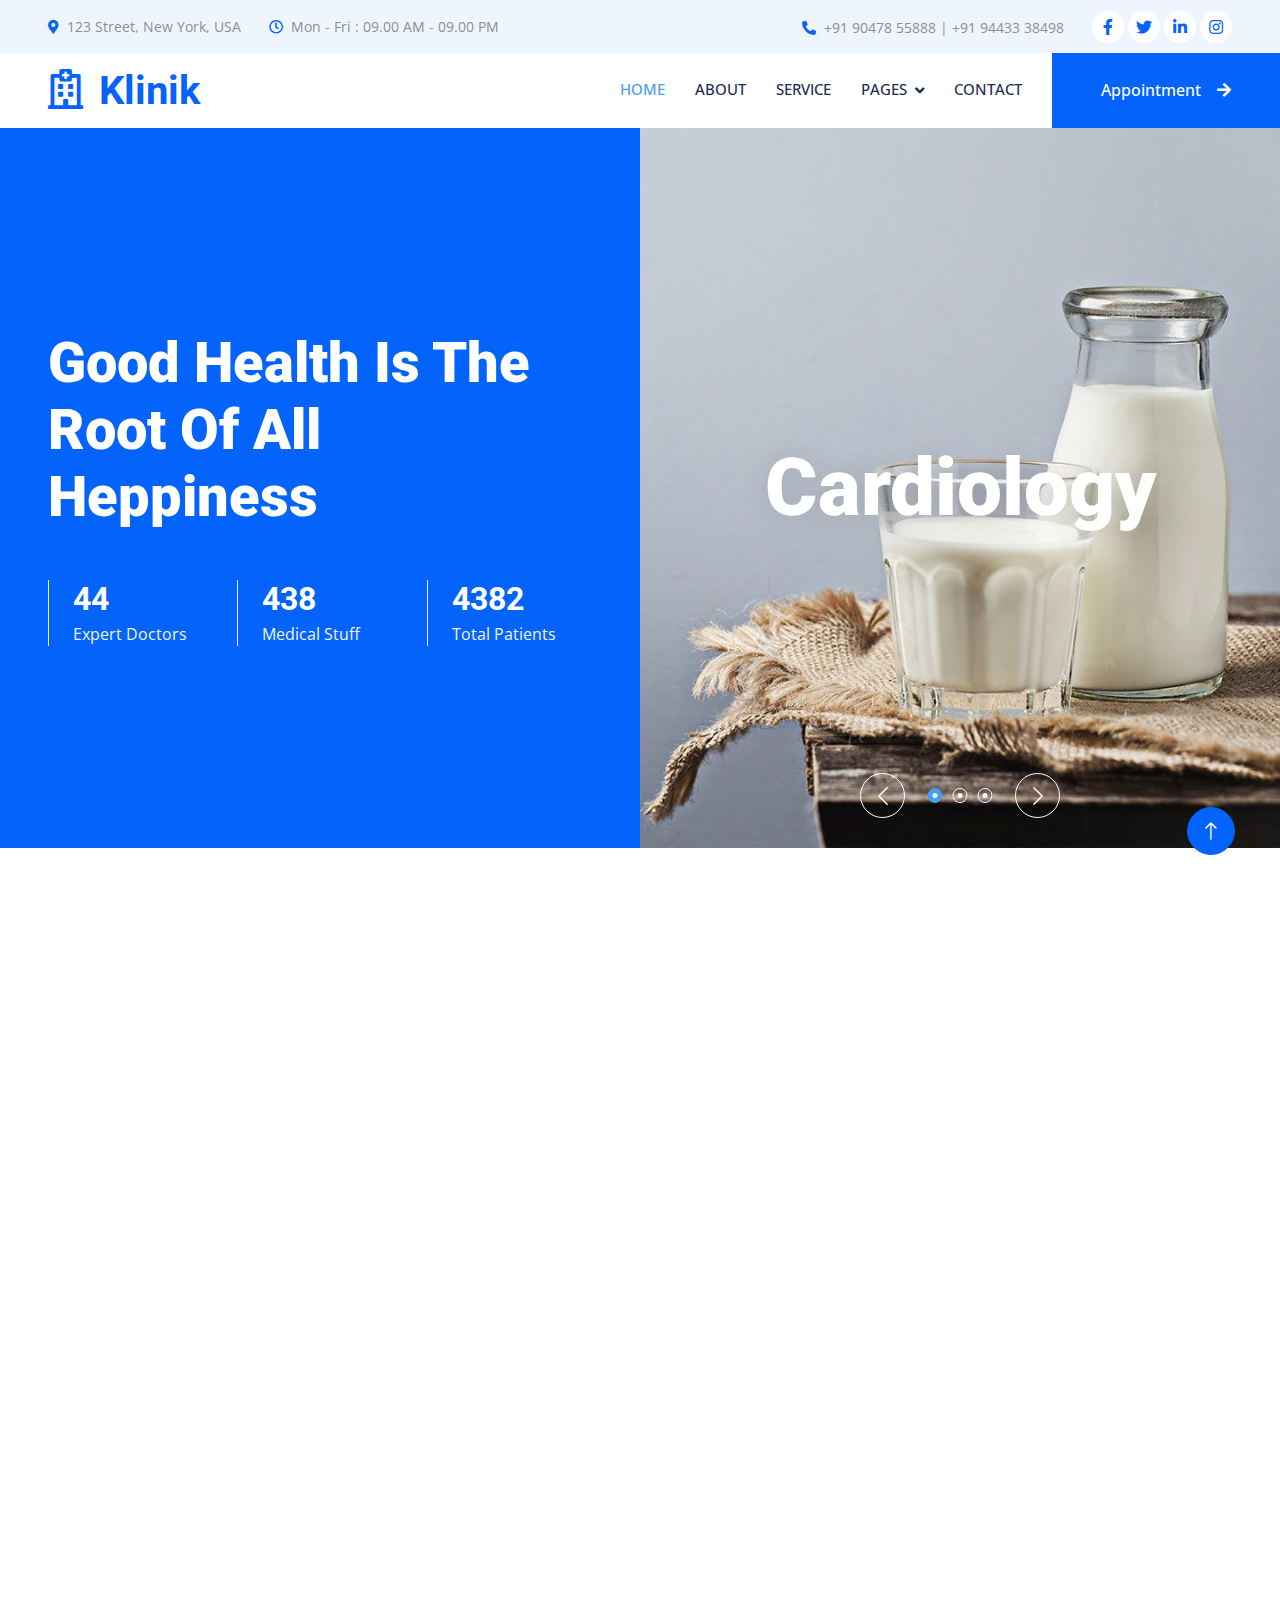
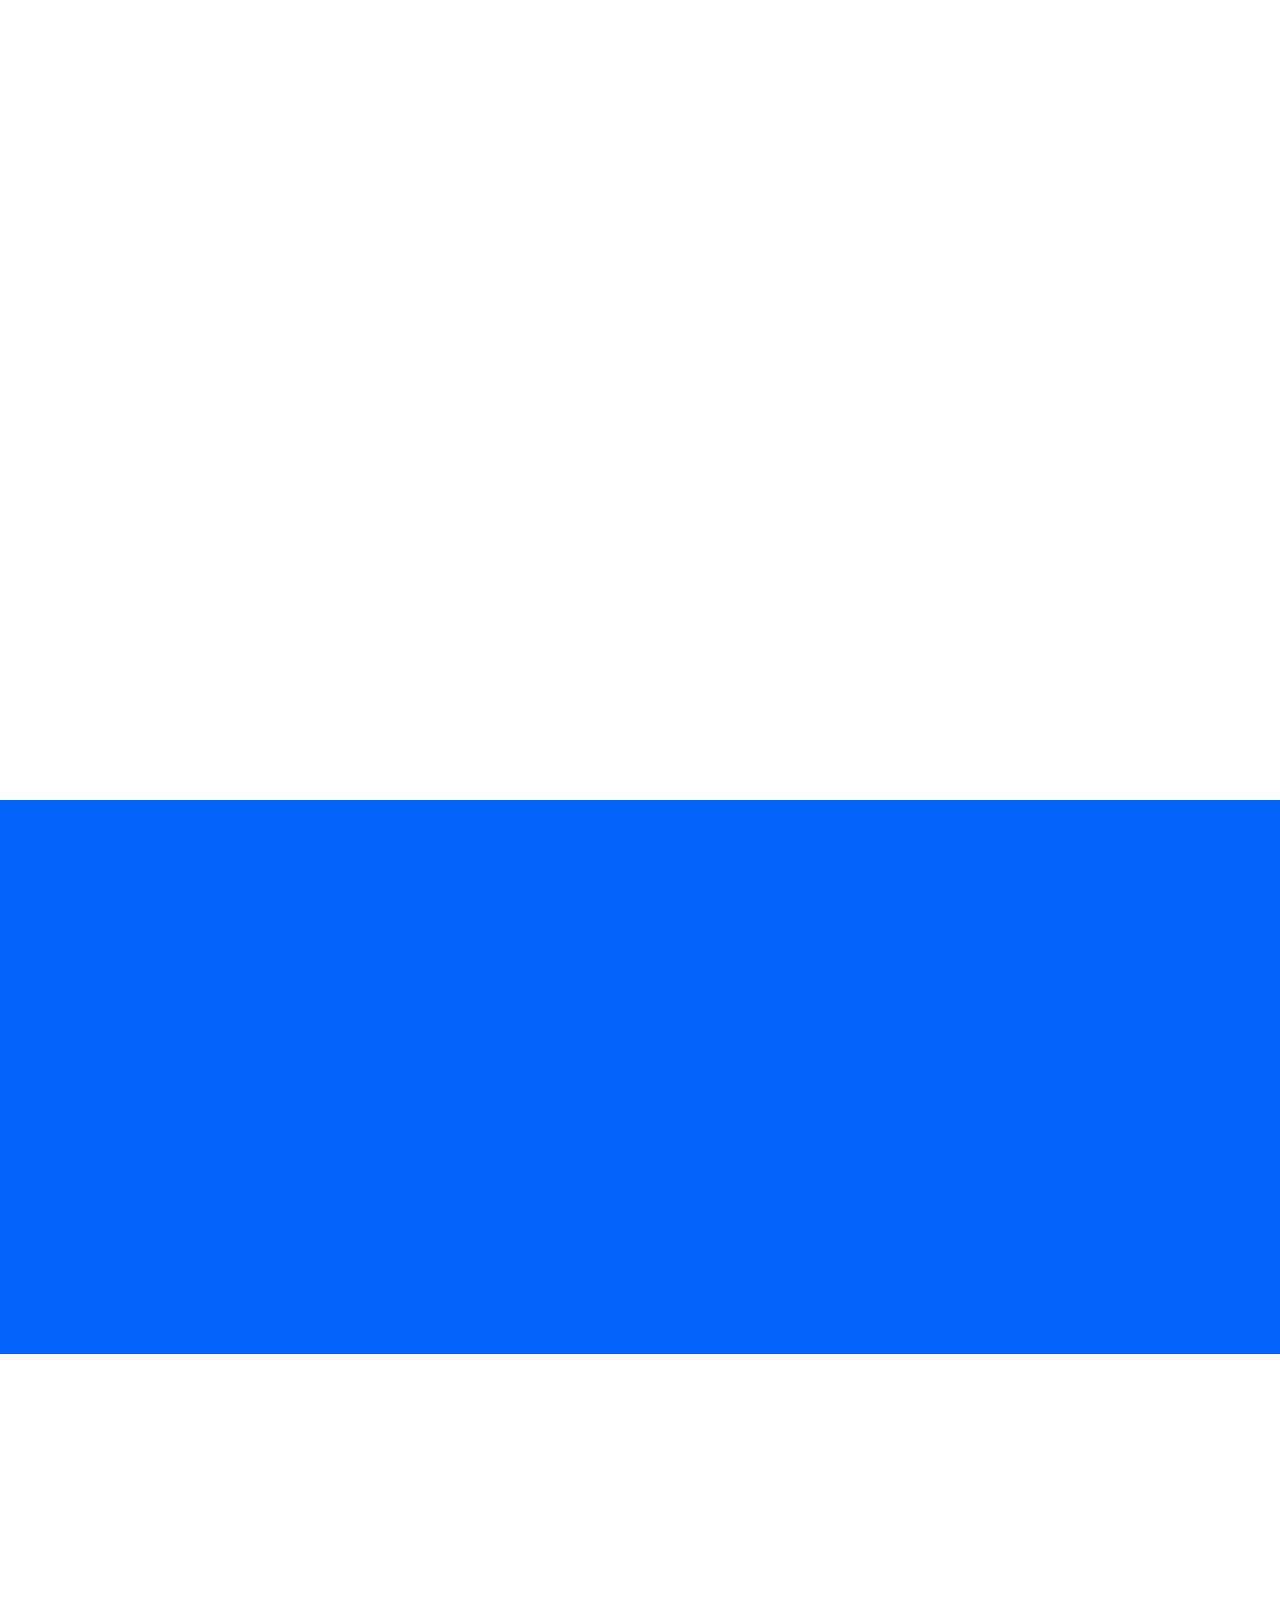
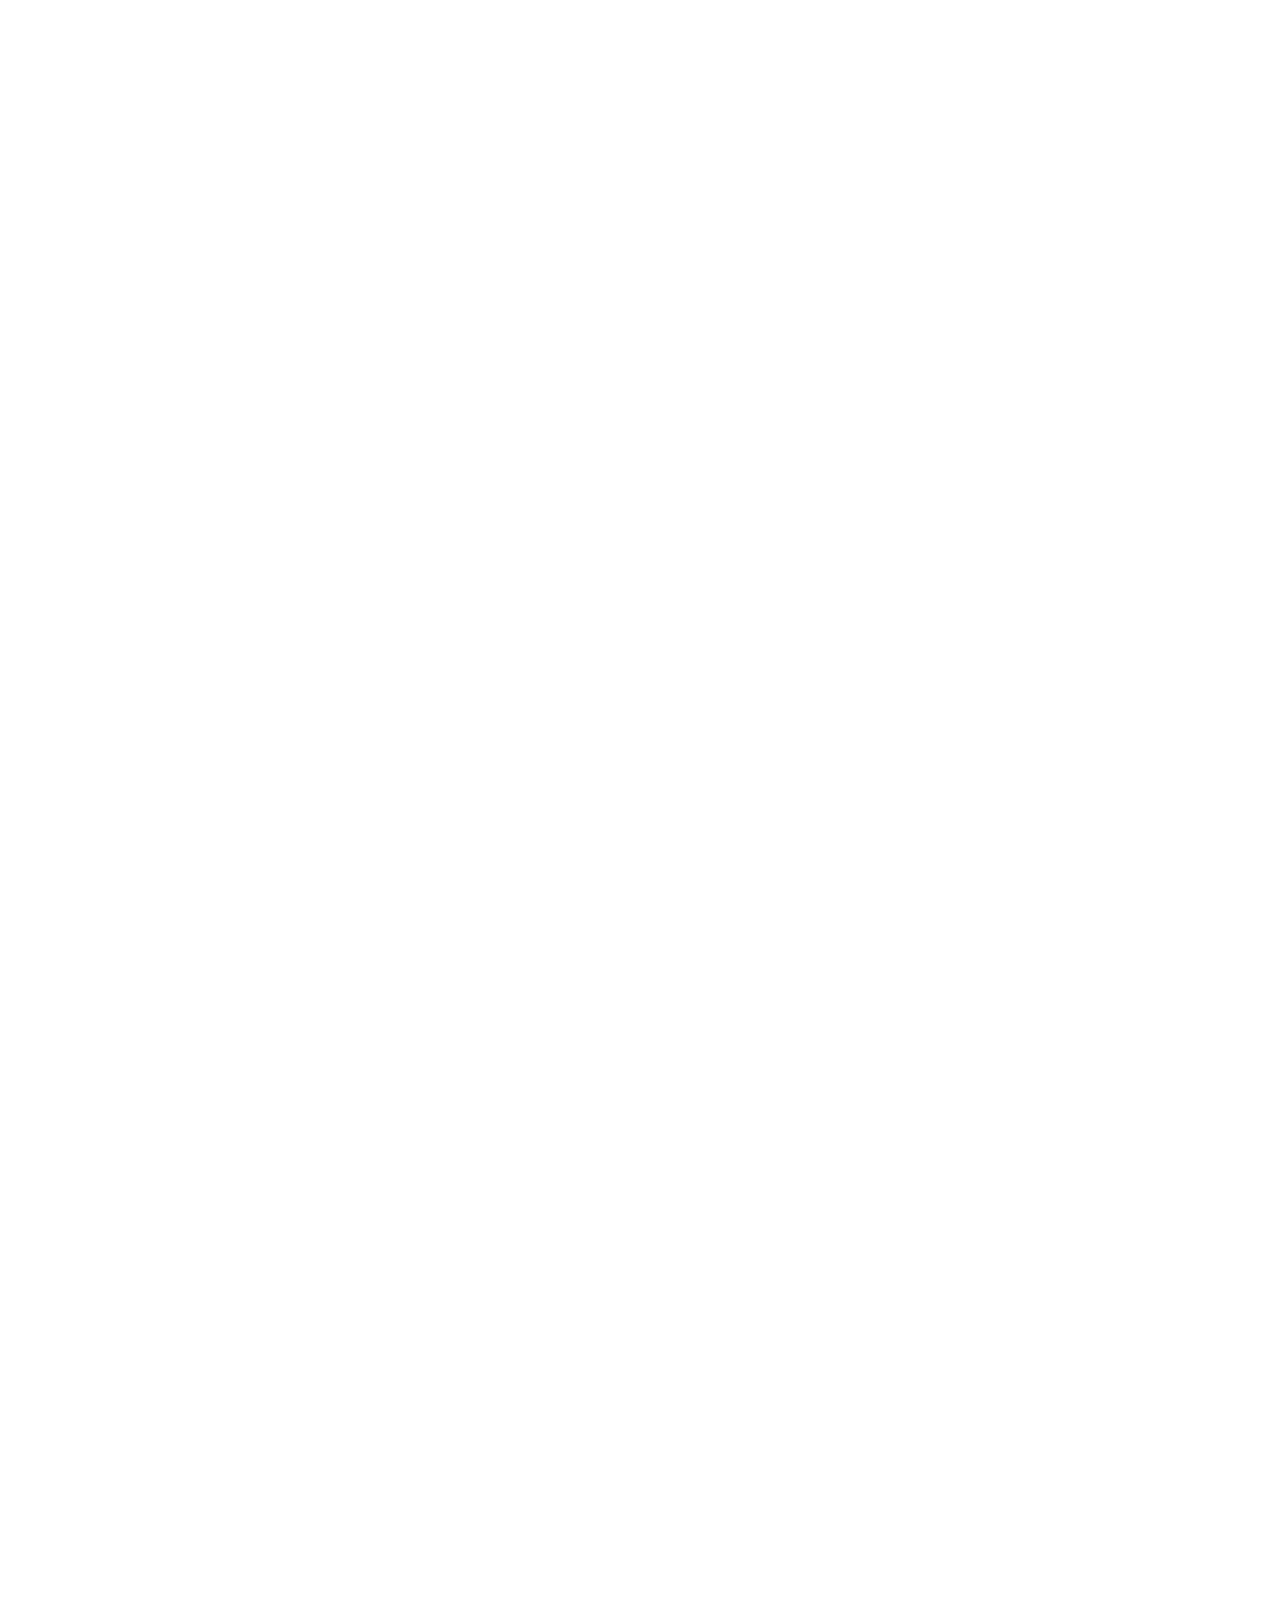
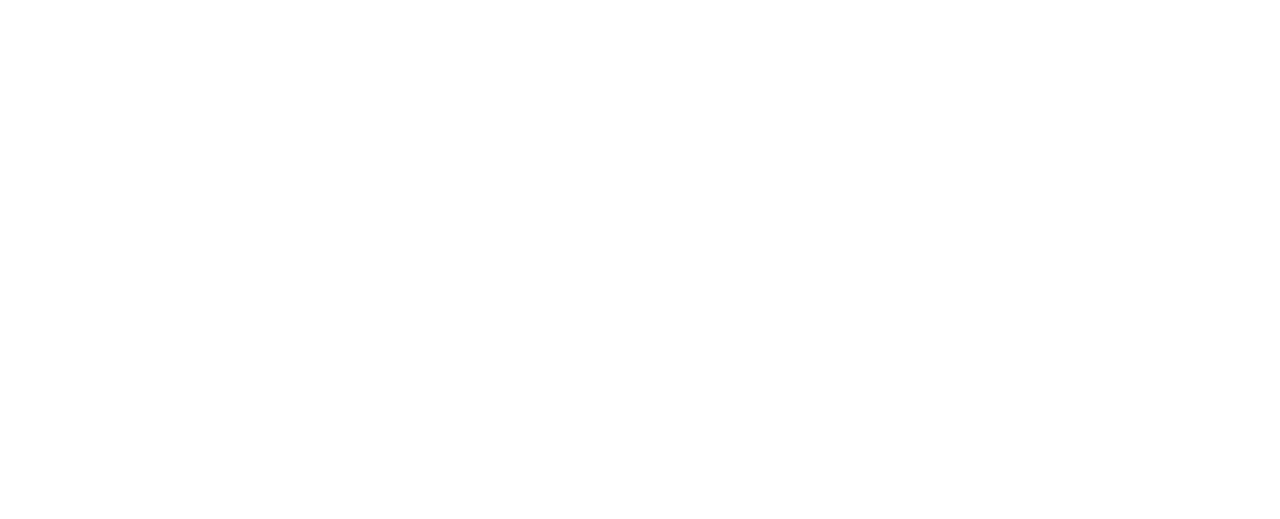
==== commit a61f28cd: "contact page completed" ====
--- a/index.html
+++ b/index.html
@@ -468,7 +468,7 @@
             <div class="position-relative h-100">
               <img
                 class="position-absolute img-fluid w-100 h-100"
-                src="img/feature.jpg"
+                src="img/features.avif"
                 style="object-fit: cover"
                 alt=""
               />
@@ -479,81 +479,92 @@
     </div>
     <!-- Feature End -->
 
-      <!-- Products Start -->
-      <div class="container-xxl py-5">
-        <div class="container">
-            <div class="text-center mx-auto mb-5 wow fadeInUp" data-wow-delay="0.1s" style="max-width: 600px;">
-                <p class="d-inline-block border rounded-pill py-1 px-4">Doctors</p>
-                <h1>Our Products</h1>
-            </div>
-            <div class="row g-4">
-                <div class="col-lg-3 col-md-6 wow fadeInUp" data-wow-delay="0.1s">
-                    <div class="team-item position-relative rounded overflow-hidden">
-                        <div class="overflow-hidden">
-                            <img class="img-fluid" src="img/team-1.jpg" alt="">
-                        </div>
-                        <div class="team-text bg-light text-center p-4">
-                            <h5>Doctor Name</h5>
-                            <p class="text-primary">Department</p>
-                        </div>
-                    </div>
+    <!-- Products Start -->
+    <div class="container-xxl py-5">
+      <div class="container">
+        <div
+          class="text-center mx-auto mb-5 wow fadeInUp"
+          data-wow-delay="0.1s"
+          style="max-width: 600px"
+        >
+          <p class="d-inline-block border rounded-pill py-1 px-4">Doctors</p>
+          <h1>Our Products</h1>
+        </div>
+        <div class="row g-4">
+          <div class="col-lg-3 col-md-6 wow fadeInUp" data-wow-delay="0.1s">
+            <div class="team-item position-relative rounded overflow-hidden">
+              <div class="overflow-hidden">
+                <img class="img-fluid" src="img/team-1.jpg" alt="" />
+              </div>
+              <div class="team-text bg-light text-center p-4">
+                <h5>Doctor Name</h5>
+                <p class="text-primary">Department</p>
+              </div>
+            </div>
+          </div>
+          <div class="col-lg-3 col-md-6 wow fadeInUp" data-wow-delay="0.3s">
+            <div class="team-item position-relative rounded overflow-hidden">
+              <div class="overflow-hidden">
+                <img class="img-fluid" src="img/team-2.jpg" alt="" />
+              </div>
+              <div class="team-text bg-light text-center p-4">
+                <h5>Doctor Name</h5>
+                <p class="text-primary">Department</p>
+              </div>
+            </div>
+          </div>
+          <div class="col-lg-3 col-md-6 wow fadeInUp" data-wow-delay="0.5s">
+            <div class="team-item position-relative rounded overflow-hidden">
+              <div class="overflow-hidden">
+                <img class="img-fluid" src="img/team-3.jpg" alt="" />
+              </div>
+              <div class="team-text bg-light text-center p-4">
+                <h5>Doctor Name</h5>
+                <p class="text-primary">Department</p>
+              </div>
+            </div>
+          </div>
+          <div class="col-lg-3 col-md-6 wow fadeInUp" data-wow-delay="0.7s">
+            <div class="team-item position-relative rounded overflow-hidden">
+              <div class="overflow-hidden">
+                <img class="img-fluid" src="img/team-4.jpg" alt="" />
+              </div>
+              <div class="team-text bg-light text-center p-4">
+                <h5>Doctor Name</h5>
+                <p class="text-primary">Department</p>
+                <div class="team-social text-center">
+                  <a class="btn btn-square" href=""
+                    ><i class="fab fa-facebook-f"></i
+                  ></a>
+                  <a class="btn btn-square" href=""
+                    ><i class="fab fa-twitter"></i
+                  ></a>
+                  <a class="btn btn-square" href=""
+                    ><i class="fab fa-instagram"></i
+                  ></a>
                 </div>
-                <div class="col-lg-3 col-md-6 wow fadeInUp" data-wow-delay="0.3s">
-                    <div class="team-item position-relative rounded overflow-hidden">
-                        <div class="overflow-hidden">
-                            <img class="img-fluid" src="img/team-2.jpg" alt="">
-                        </div>
-                        <div class="team-text bg-light text-center p-4">
-                            <h5>Doctor Name</h5>
-                            <p class="text-primary">Department</p>
-                        </div>
-                    </div>
-                </div>
-                <div class="col-lg-3 col-md-6 wow fadeInUp" data-wow-delay="0.5s">
-                    <div class="team-item position-relative rounded overflow-hidden">
-                        <div class="overflow-hidden">
-                            <img class="img-fluid" src="img/team-3.jpg" alt="">
-                        </div>
-                        <div class="team-text bg-light text-center p-4">
-                            <h5>Doctor Name</h5>
-                            <p class="text-primary">Department</p>
-                        </div>
-                    </div>
-                </div>
-                <div class="col-lg-3 col-md-6 wow fadeInUp" data-wow-delay="0.7s">
-                    <div class="team-item position-relative rounded overflow-hidden">
-                        <div class="overflow-hidden">
-                            <img class="img-fluid" src="img/team-4.jpg" alt="">
-                        </div>
-                        <div class="team-text bg-light text-center p-4">
-                            <h5>Doctor Name</h5>
-                            <p class="text-primary">Department</p>
-                            <div class="team-social text-center">
-                                <a class="btn btn-square" href=""><i class="fab fa-facebook-f"></i></a>
-                                <a class="btn btn-square" href=""><i class="fab fa-twitter"></i></a>
-                                <a class="btn btn-square" href=""><i class="fab fa-instagram"></i></a>
-                            </div>
-                        </div>
-                    </div>
-                </div>
-            </div>
-        </div>
+              </div>
+            </div>
+          </div>
+        </div>
+      </div>
     </div>
     <!-- Products End -->
 
-    <!-- Appointment Start -->
+    <!-- Contact Start -->
     <div class="container-xxl py-5">
       <div class="container">
         <div class="row g-5">
           <div class="col-lg-6 wow fadeInUp" data-wow-delay="0.1s">
             <p class="d-inline-block border rounded-pill py-1 px-4">
-              Appointment
+              Contact Us
             </p>
-            <h1 class="mb-4">Make An Appointment To Visit Our Doctor</h1>
+            <h1 class="mb-4">Find Us</h1>
             <p class="mb-4">
-              Tempor erat elitr rebum at clita. Diam dolor diam ipsum sit. Aliqu
-              diam amet diam et eos. Clita erat ipsum et lorem et sit, sed stet
-              lorem sit clita duo justo magna dolore erat amet
+              Visit our Retail Food Products shop or connect with our Wholesale
+              team. Embrace the taste of quality with Jaisubha Agro - where
+              every product is a testament to our passion for purity and
+              goodness.
             </p>
             <div class="bg-light rounded d-flex align-items-center p-5 mb-4">
               <div
@@ -563,8 +574,8 @@
                 <i class="fa fa-phone-alt text-primary"></i>
               </div>
               <div class="ms-4">
-                <p class="mb-2">Call Us Now</p>
-                <h5 class="mb-0">+012 345 6789</h5>
+                <p class="mb-2">Call Us </p>
+                <h5 class="mb-0">+91 90478 55888 | +91 94433 38498</h5>
               </div>
             </div>
             <div class="bg-light rounded d-flex align-items-center p-5">
@@ -576,15 +587,15 @@
               </div>
               <div class="ms-4">
                 <p class="mb-2">Mail Us Now</p>
-                <h5 class="mb-0">info@example.com</h5>
+                <h5 class="mb-0">info@jaisubagroups.com</h5>
               </div>
             </div>
           </div>
           <div class="col-lg-6 wow fadeInUp" data-wow-delay="0.5s">
-            <div class="bg-light rounded h-100 d-flex align-items-center p-5">
+            <div class="bg-light rounded-2 h-100 d-flex align-items-center p-5">
               <form>
-                <div class="row g-3">
-                  <div class="col-12 col-sm-6">
+                <div class="row g-3 d-flex align-items-center">
+                  <div class="col-12 rounded-2">
                     <input
                       type="text"
                       class="form-control border-0"
@@ -592,7 +603,7 @@
                       style="height: 55px"
                     />
                   </div>
-                  <div class="col-12 col-sm-6">
+                  <div class="col-12 rounded-2">
                     <input
                       type="email"
                       class="form-control border-0"
@@ -600,7 +611,7 @@
                       style="height: 55px"
                     />
                   </div>
-                  <div class="col-12 col-sm-6">
+                  <div class="col-12 rounded-2">
                     <input
                       type="text"
                       class="form-control border-0"
@@ -608,48 +619,16 @@
                       style="height: 55px"
                     />
                   </div>
-                  <div class="col-12 col-sm-6">
-                    <select class="form-select border-0" style="height: 55px">
-                      <option selected>Choose Doctor</option>
-                      <option value="1">Doctor 1</option>
-                      <option value="2">Doctor 2</option>
-                      <option value="3">Doctor 3</option>
-                    </select>
-                  </div>
-                  <div class="col-12 col-sm-6">
-                    <div class="date" id="date" data-target-input="nearest">
-                      <input
-                        type="text"
-                        class="form-control border-0 datetimepicker-input"
-                        placeholder="Choose Date"
-                        data-target="#date"
-                        data-toggle="datetimepicker"
-                        style="height: 55px"
-                      />
-                    </div>
-                  </div>
-                  <div class="col-12 col-sm-6">
-                    <div class="time" id="time" data-target-input="nearest">
-                      <input
-                        type="text"
-                        class="form-control border-0 datetimepicker-input"
-                        placeholder="Choose Date"
-                        data-target="#time"
-                        data-toggle="datetimepicker"
-                        style="height: 55px"
-                      />
-                    </div>
-                  </div>
-                  <div class="col-12">
+                  <div class="col-12 rounded-2">
                     <textarea
                       class="form-control border-0"
                       rows="5"
-                      placeholder="Describe your problem"
+                      placeholder="Describe your thoughts..."
                     ></textarea>
                   </div>
-                  <div class="col-12">
+                  <div class="col-12 rounded-2">
                     <button class="btn btn-primary w-100 py-3" type="submit">
-                      Book Appointment
+                      Send
                     </button>
                   </div>
                 </div>
@@ -659,7 +638,7 @@
         </div>
       </div>
     </div>
-    <!-- Appointment End -->
+    <!-- Contact End -->
 
     <!-- Testimonial Start -->
     <div class="container-xxl py-5">
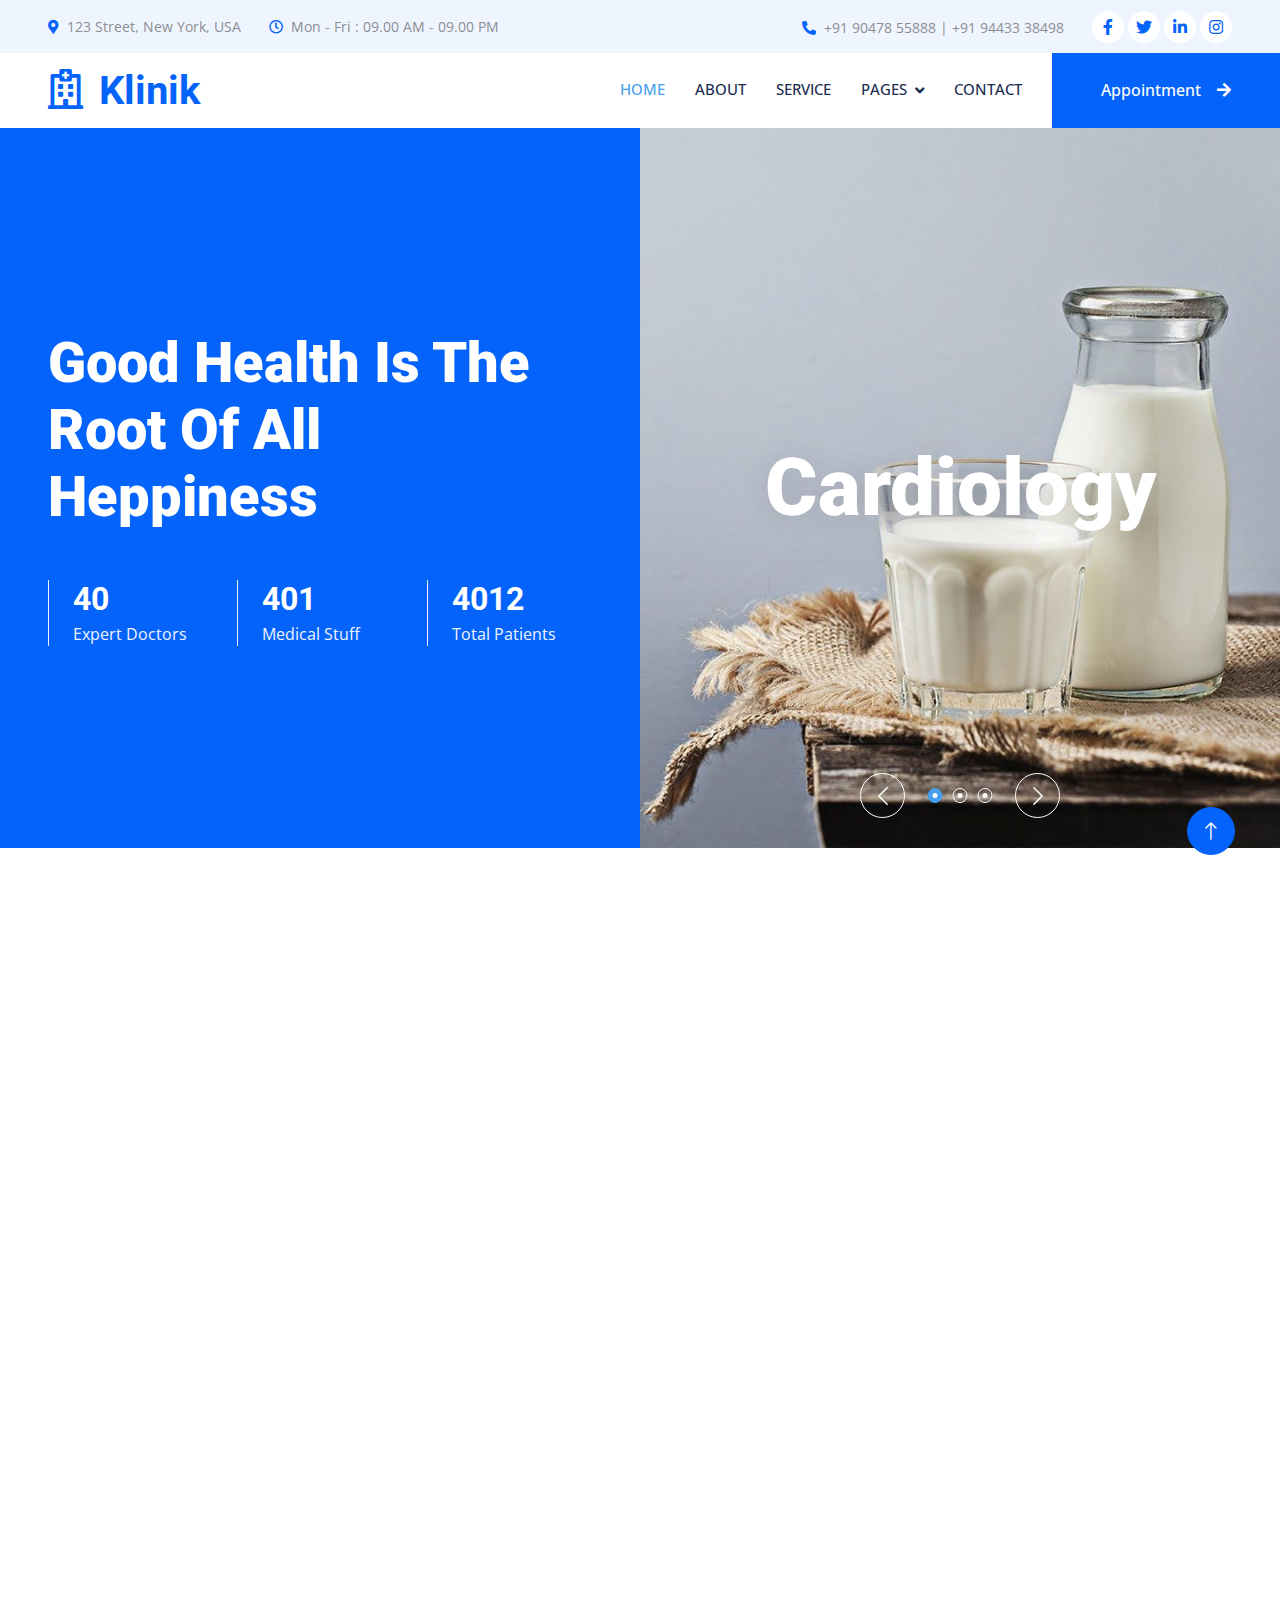
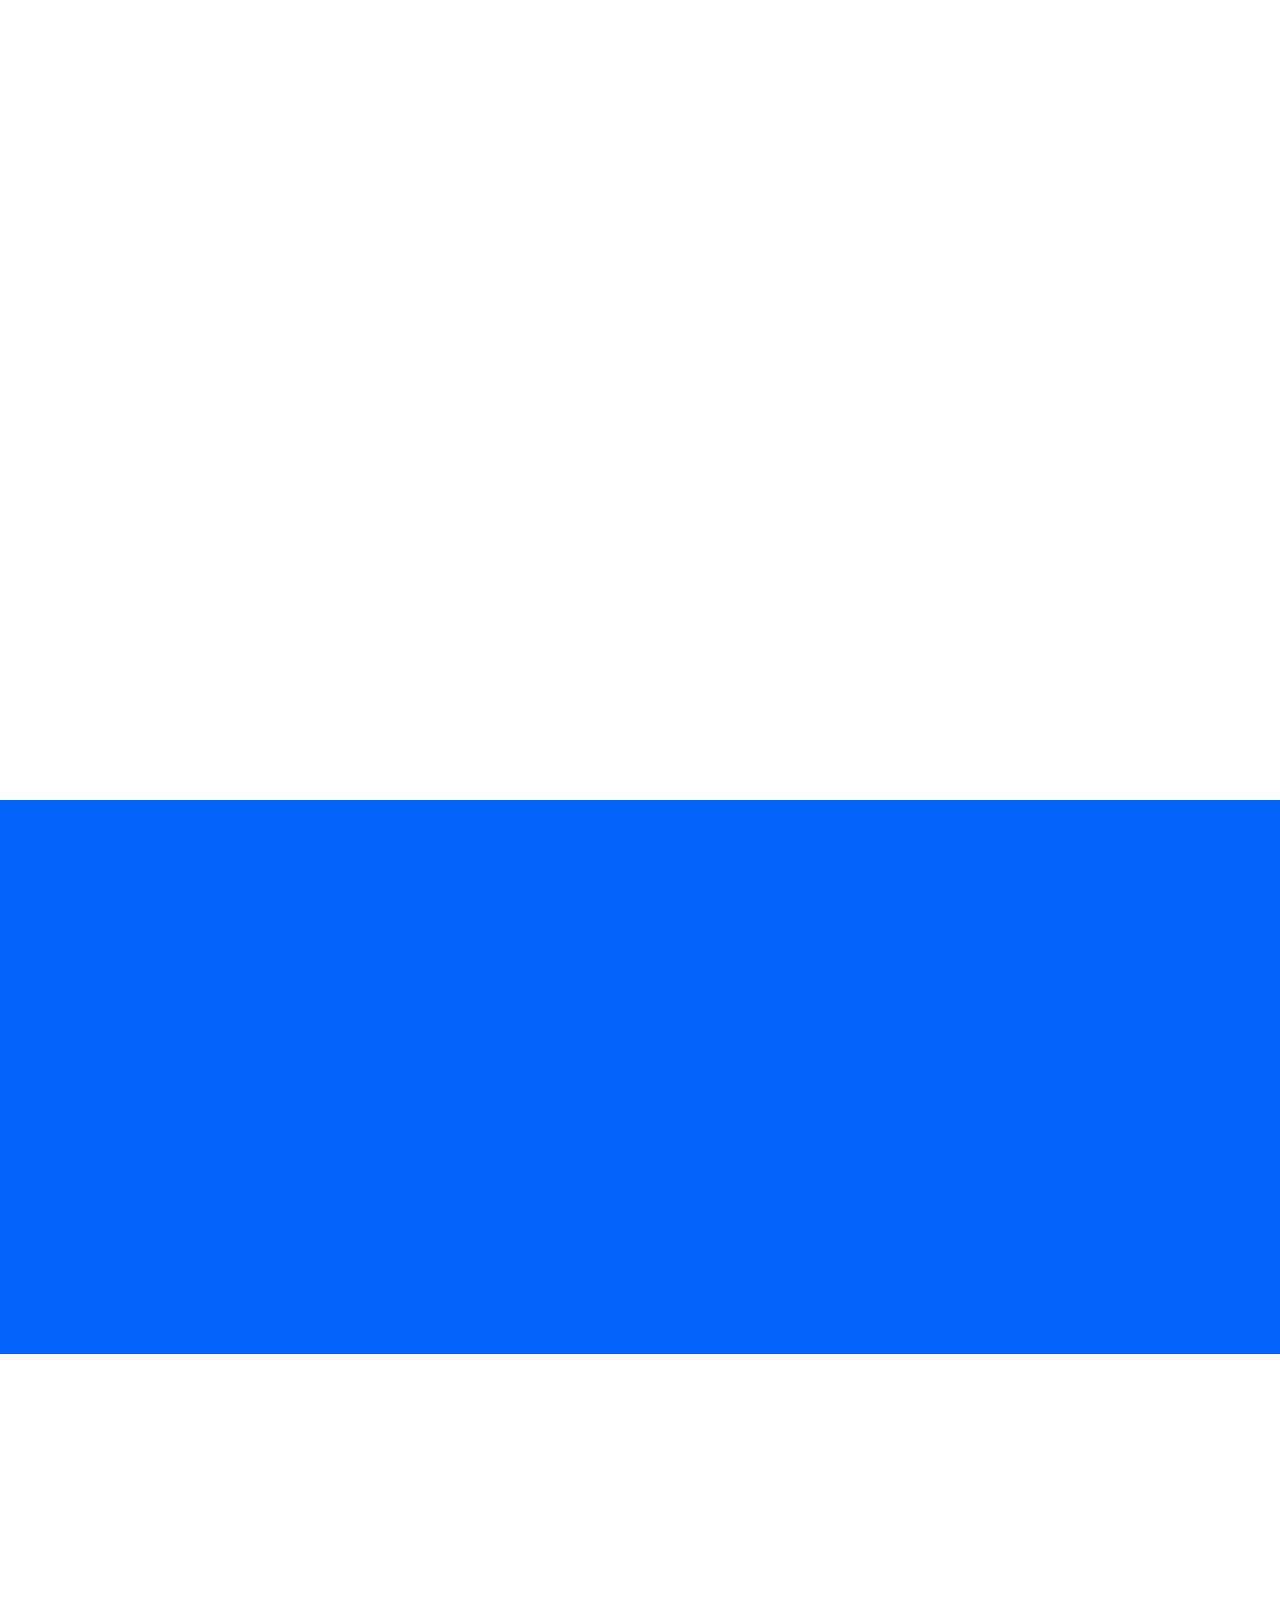
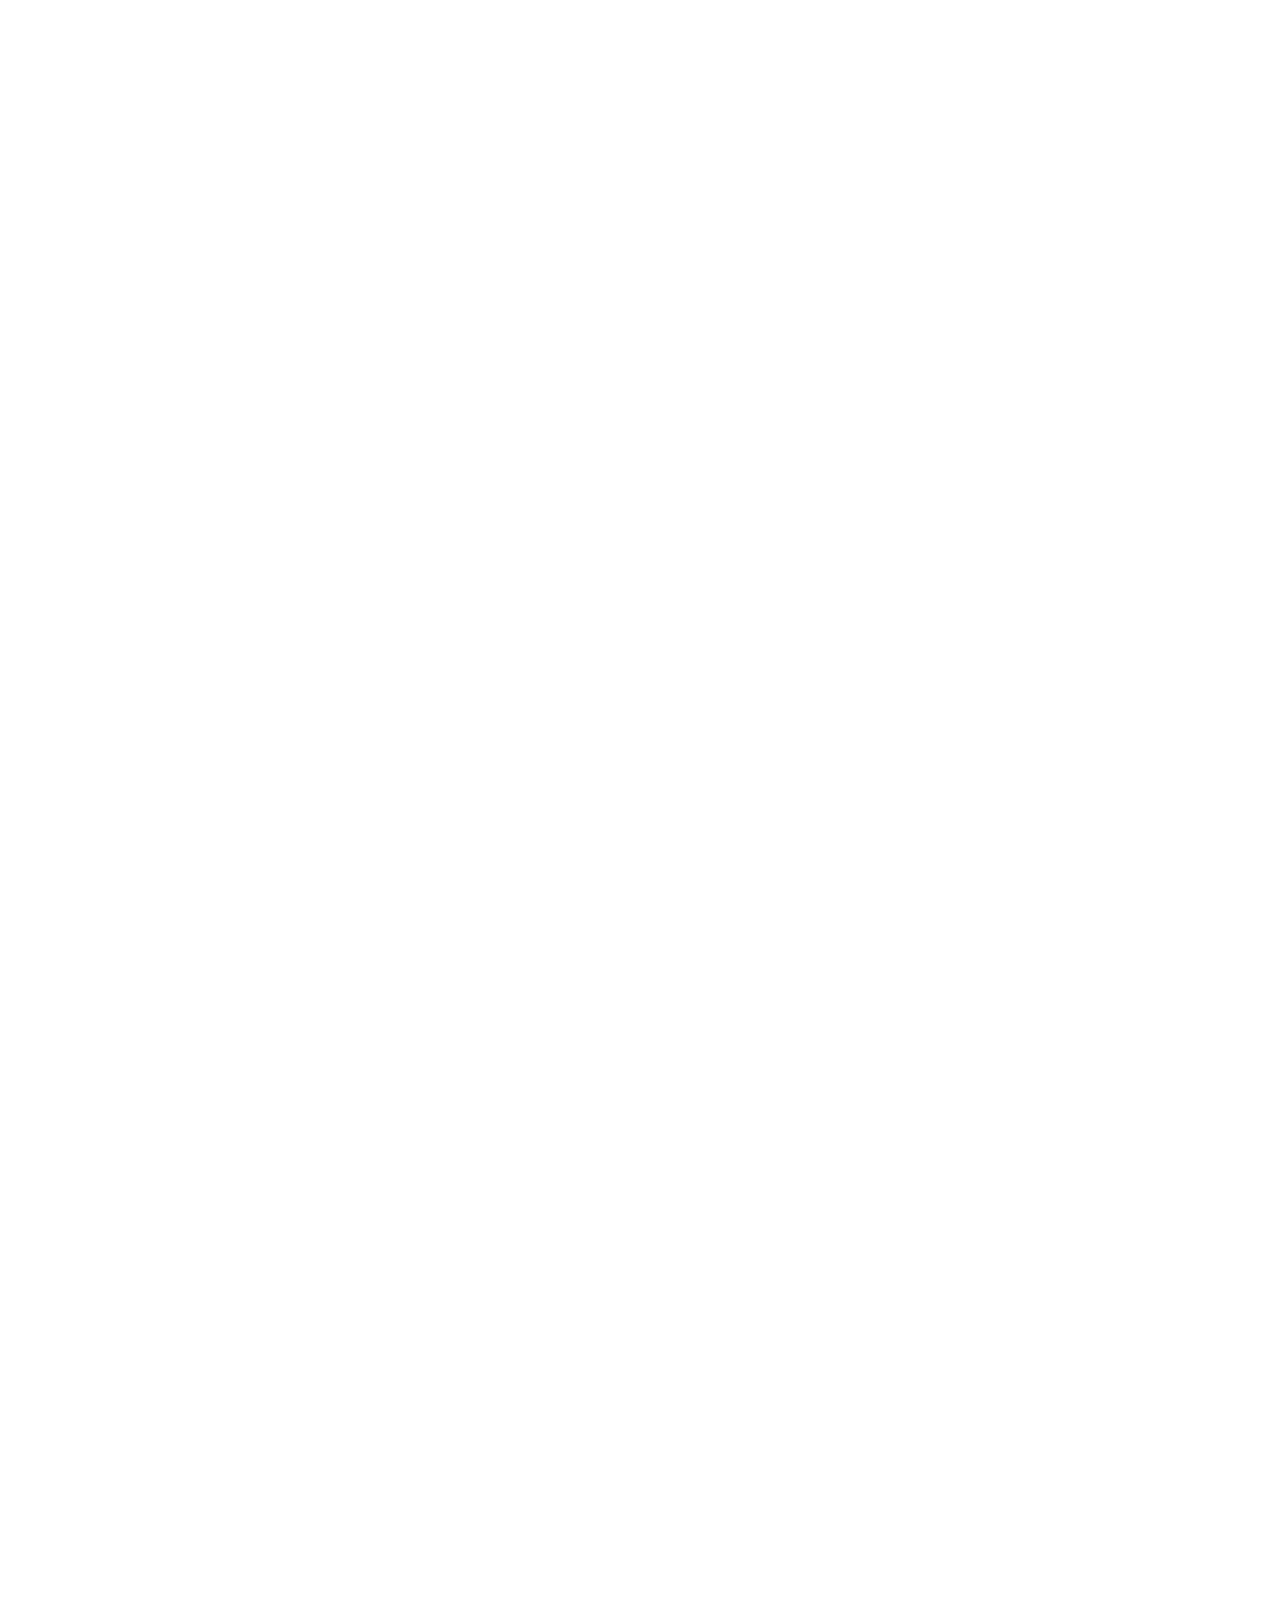
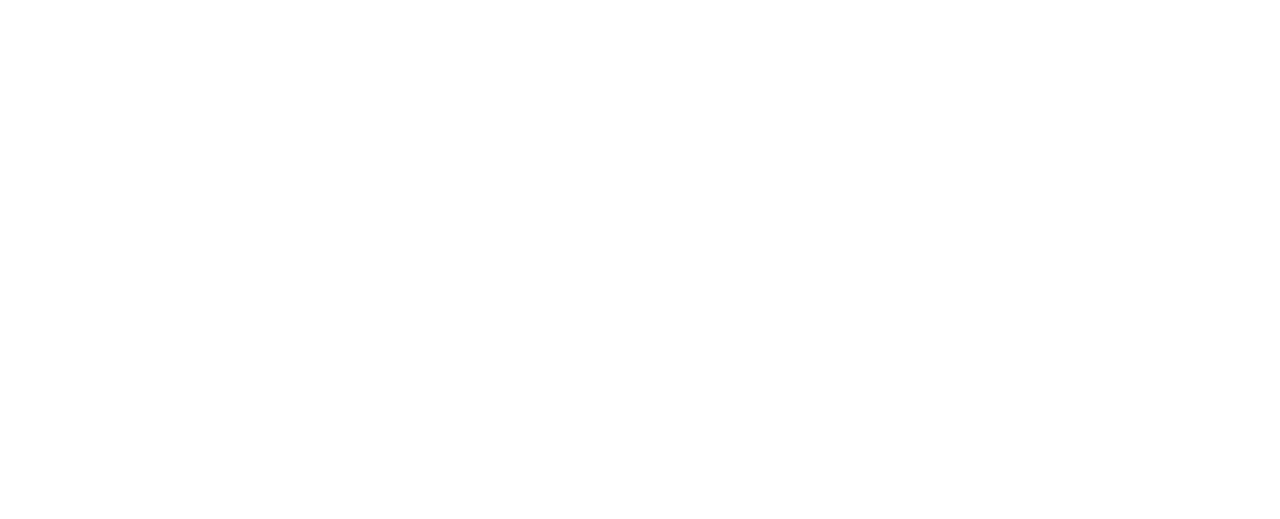
==== commit a9869787: "resolved changes" ====
--- a/index.html
+++ b/index.html
@@ -574,7 +574,7 @@
                 <i class="fa fa-phone-alt text-primary"></i>
               </div>
               <div class="ms-4">
-                <p class="mb-2">Call Us </p>
+                <p class="mb-2">Call Us</p>
                 <h5 class="mb-0">+91 90478 55888 | +91 94433 38498</h5>
               </div>
             </div>
--- a/css/style.css
+++ b/css/style.css
@@ -488,3 +488,6 @@
 .footer .copyright a:hover {
   color: var(--primary);
 }
+.input-height{
+  height: 55px;
+}